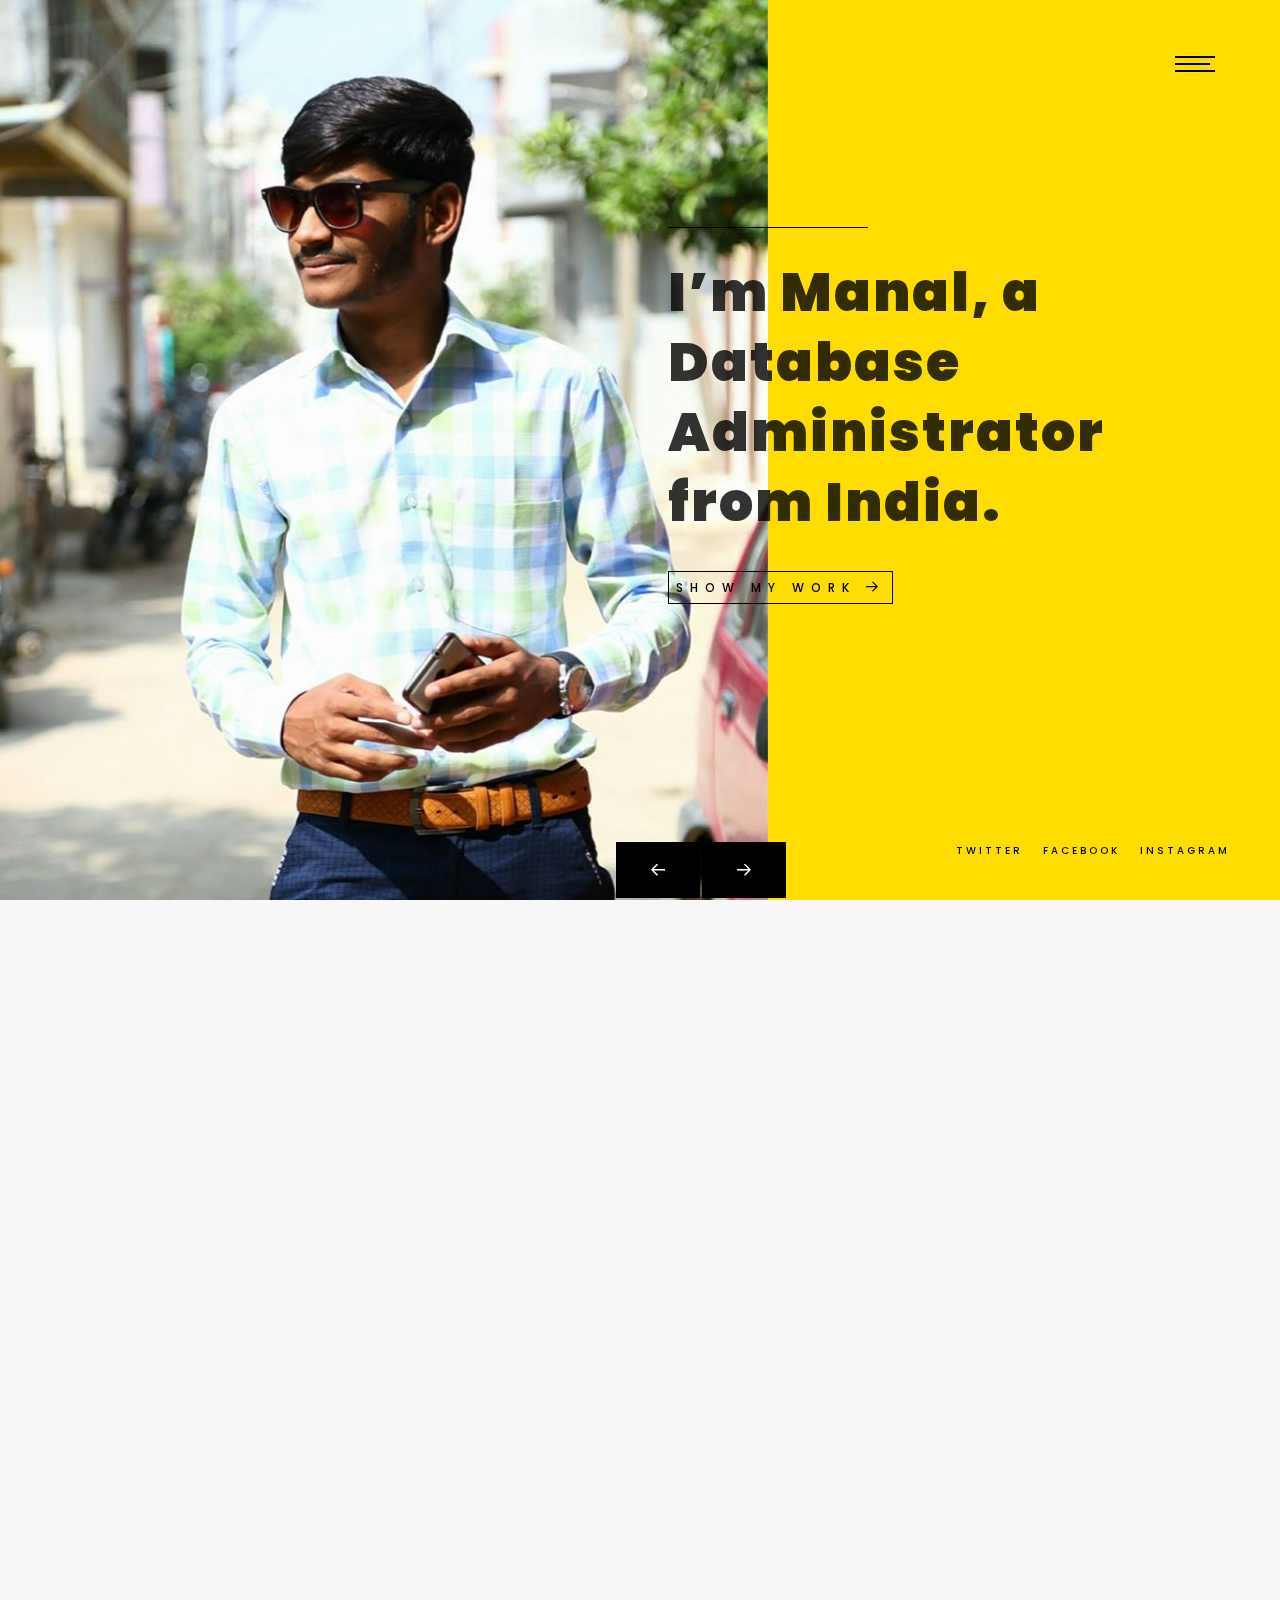
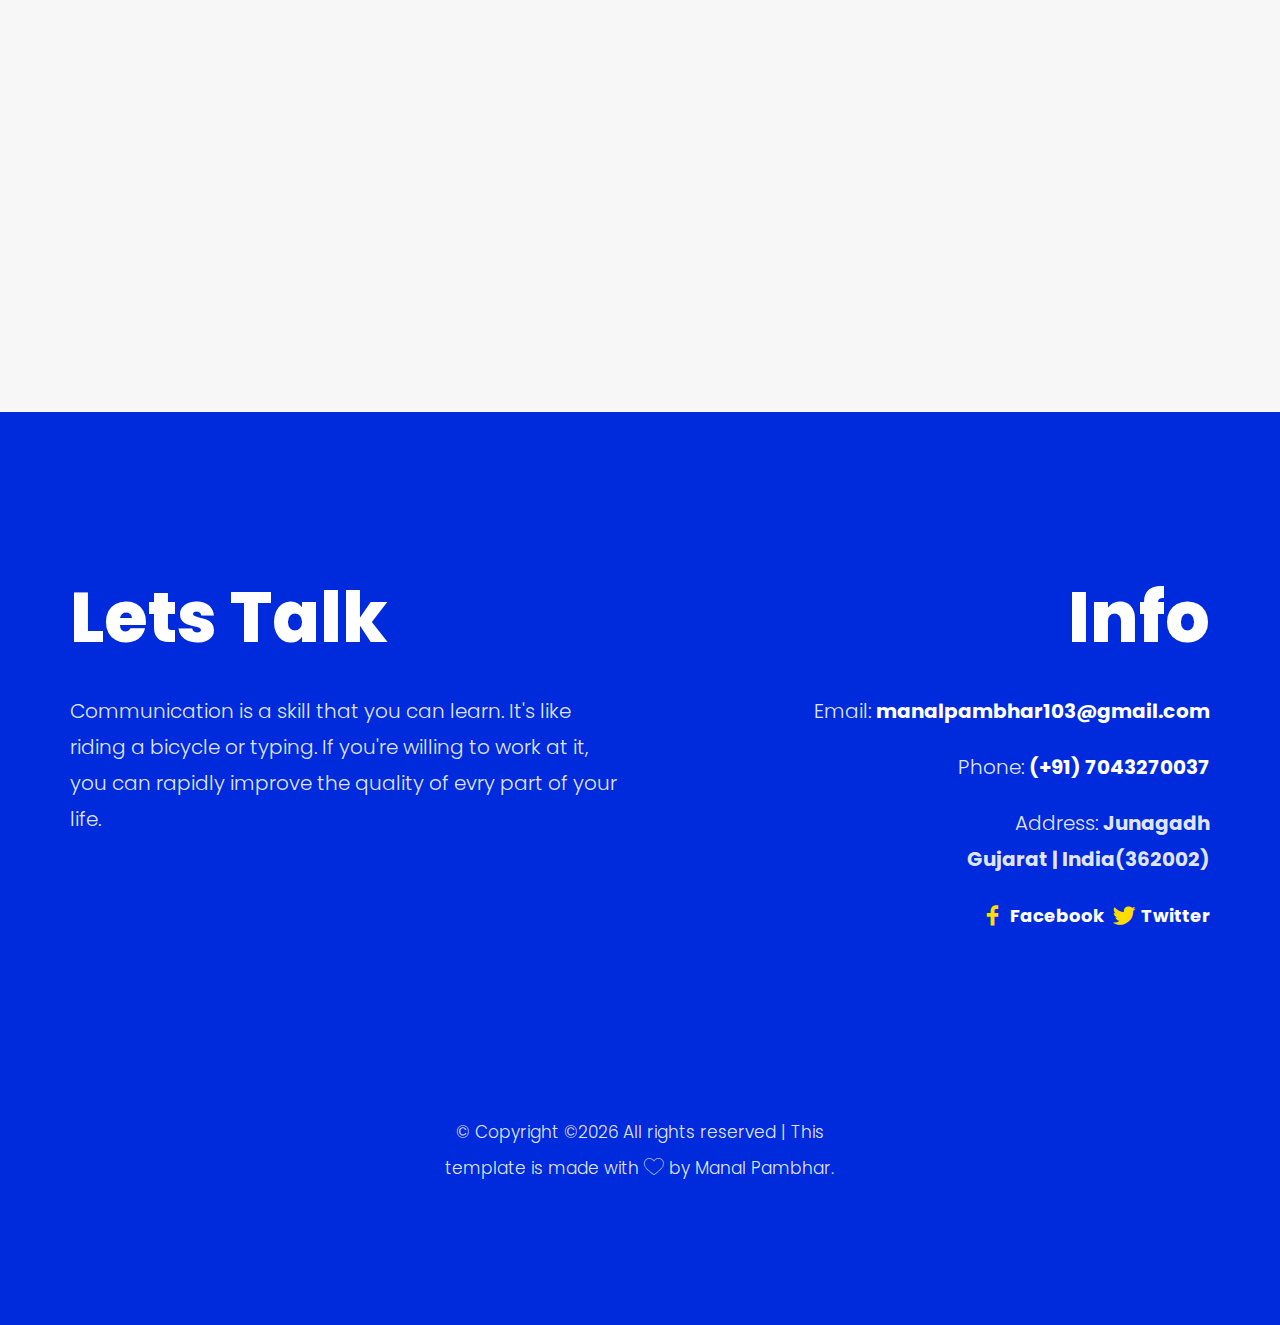
==== index.html @ aab23b35 "Update index.html" ====
<!DOCTYPE HTML>
<html>
	<head>
	<meta charset="utf-8">
	<meta http-equiv="X-UA-Compatible" content="IE=edge">
	<title>Manal Pambhar</title>
	<meta name="viewport" content="width=device-width, initial-scale=1">
	<meta name="description" content="" />
	<meta name="keywords" content="" />
	<meta name="author" content="" />

  <!-- Facebook and Twitter integration -->
	<meta property="og:title" content=""/>
	<meta property="og:image" content=""/>
	<meta property="og:url" content=""/>
	<meta property="og:site_name" content=""/>
	<meta property="og:description" content=""/>
	<meta name="twitter:title" content="" />
	<meta name="twitter:image" content="" />
	<meta name="twitter:url" content="" />
	<meta name="twitter:card" content="" />

	<!-- Place favicon.ico and apple-touch-icon.png in the root directory -->
	<link rel="shortcut icon" href="favicon.ico">

	<link href="https://fonts.googleapis.com/css?family=Poppins:300,400,500,600,700,800" rel="stylesheet">
	
	<!-- Animate.css -->
	<link rel="stylesheet" href="css/animate.css">
	<!-- Icomoon Icon Fonts-->
	<link rel="stylesheet" href="css/icomoon.css">
	<!-- Bootstrap  -->
	<link rel="stylesheet" href="css/bootstrap.css">
	<!-- Owl Carousel -->
	<link rel="stylesheet" href="css/owl.carousel.min.css">
	<link rel="stylesheet" href="css/owl.theme.default.min.css">
	<!-- Magnific Popup -->
	<link rel="stylesheet" href="css/magnific-popup.css">

	<link rel="stylesheet" href="css/style.css">


	<!-- Modernizr JS -->
	<script src="js/modernizr-2.6.2.min.js"></script>
	<!-- FOR IE9 below -->
	<!--[if lt IE 9]>
	<script src="js/respond.min.js"></script>
	<![endif]-->

	</head>
	<body>

	<nav id="colorlib-main-nav" role="navigation">
		<a href="#" class="js-colorlib-nav-toggle colorlib-nav-toggle active"><i></i></a>
		<div class="js-fullheight colorlib-table">
			<div class="colorlib-table-cell js-fullheight">
				<div class="container">
					<div class="row">
						<div class="col-md-12 text-center">
							<ul>
								<li class="active"><a href="index.html"><span>Home</span></a></li>
								<li><a href="about.html"><span>About</span></a></li>
								<li><a href="services.html"><span>Services</span></a></li>
								<li><a href="work.html"><span>Work</span></a></li>
								<li><a href="blog.html"><span>Blog</span></a></li>
								<li><a href="contact.html"><span>Contact</span></a></li>
							</ul>
						</div>
					</div>
				</div>
			</div>
		</div>
	</nav>
	
	<div id="colorlib-page">
		<header>
			<div class="container">
				<div class="row">
					<div class="col-md-12">
						<div class="colorlib-navbar-brand">
							
						</div>
						<a href="#" class="js-colorlib-nav-toggle colorlib-nav-toggle"><i></i></a>
					</div>
				</div>
			</div>
		</header>
		<div id="colorlib-hero" class="js-fullheight">
			<p class="social-media">
				<a href="https:twitter.com/ManalPambhar?s=09">Twitter</a>
				<a href="https://www.facebook.com/manal.pambhar">Facebook</a>
				<a href="https://www.instagram.com/manal_pambhar/?hl=en">Instagram</a>
				
			</p>
			<div class="owl-carousel">
				<div class="item">
					<div class="hero-flex js-fullheight">
						<div class="col-three-forth">
							<div class="hero-img js-fullheight" style="background-image: url(images/manal.jpg);"></div>
						</div>
						<div class="col-one-forth js-fullheight">
							<div class="display-t js-fullheight">
								<div class="display-tc js-fullheight">
									<div class="text-inner">
										<div class="desc">
											<h2>I’m Manal, a Database Administrator from India.</h2>
											<p><a href="work.html" class="btn-view">Show My Work <i class="icon-arrow-right3"></i></a></p>
										</div>
									</div>
								</div>
							</div>
						</div>
					</div>
				</div>
				<div class="item">
					<div class="hero-flex js-fullheight">
						<div class="col-three-forth">
							<div class="hero-img js-fullheight" style="background-image: url(images/xd.jpeg);"></div>
						</div>
						<div class="col-one-forth js-fullheight">
							<div class="display-t js-fullheight">
								<div class="display-tc js-fullheight">
									<div class="text-inner">
										<div class="desc">
											<h2>I'm a Digital Product Designer &amp; Art Director based in India.</h2>
											<p><a href="work.html" class="btn-view">Show My Work <i class="icon-arrow-right3"></i></a></p>
										</div>
									</div>
								</div>
							</div>
						</div>
					</div>
				</div>
			</div>
		</div>
		<div class="colorlib-services">
			<div class="container">
				<div class="row">
					<div class="col-md-12 col-md-offset-0 text-center animate-box intro-heading">
						<span>What I Do</span>
						<h2>Strategy, design and a bit of magic</h2>
					</div>
				</div>
				<div class="row">
					<div class="col-md-4 text-center animate-box">
						<div class="services">
							<span class="icon">
								<i class="icon-magnifying-glass"></i>
							</span>
							<div class="desc">
								<h3><a >Explore</a></h3>
								<h4>Design Sprints</h4>
								<h4>Product Strategy</h4>
								<h4>UX Strategy</h4>
							</div>
						</div>
					</div>
					<div class="col-md-4 text-center animate-box">
						<div class="services">
							<span class="icon">
								<i class="icon-layers"></i>
							</span>
							<div class="desc">
								<h3><a >Create</a></h3>
								<h4>Information</h4>
								<h4>UX/UI Design</h4>
								<h4>Branding</h4>
							</div>
						</div>
					</div>
					<div class="col-md-4 text-center animate-box">
						<div class="services">
							<span class="icon">
								<i class="icon-lightbulb"></i>
							</span>
							<div class="desc">
								<h3><a >Learn</a></h3>
								<h4>Prototyping</h4>
								<h4>User Testing</h4>
								<h4>UI Testing</h4>
							</div>
						</div>
					</div>
				</div>
			</div>
		</div>
		
		<div class="colorlib-case colorlib-bg-white">
			<div class="container">
				<div class="row">
					<div class="col-md-12 col-md-offset-0 text-center animate-box intro-heading">
						<span>Work</span>
						<h2>Happy spending my time to this projects</h2>
					</div>
				</div>
				<div class="work-wrap">
					<div class="row animate-box">
						<div class="owl-carousel1">
							<div class="item">
								<div class="col-md-6">
									<div class="case-img" style="background-image: url(images/work-1.jpg);"></div>
								</div>
								<div class="col-md-6">
									<div class="case-desc">
										<p class="tag"><span>Software Product</span></p>
										<h3><a >Question Paper Generator</a></h3>
										<p>I work as Team Leader in this Project.This Peoject is done in 5th Semester.Our Peoject is Selected in SSIP Under GTU.</p>
								<!--		<p><a href="#" class="btn btn-primary">See details</a></p> -->
									</div>
								</div>
							</div>
							<div class="item">
								<div class="col-md-6">
									<div class="case-img" style="background-image: url(images/work-2.png);"></div>
								</div>
								<div class="col-md-6">
									<div class="case-desc">
										<p class="tag"><span>Art Direction</span></p>
										<h3><a >Bunny Tatto</a></h3>
										<p>A Tatto site</p>
									<!--	<p><a href="#" class="btn btn-primary">See details</a></p> -->
									</div>
								</div>
							</div>
							<div class="item">
								<div class="col-md-6">
									<div class="case-img" style="background-image: url(images/lock.png);"></div>
								</div>
								<div class="col-md-6">
									<div class="case-desc">
											<p class="tag"><span>Digital Product Design</span>, <span></span></p>
													<h2><a >Digital Lock System</a></h2>
													<p>This Project was done in Semester 4.Our idea was that any other person when open door that take thats photo and send notification on your mobile phone.</p>
													<p><a  class="btn-view">Case Study</a></p>
								  </div>
								</div>
							</div>
						</div>
					</div>
				</div>
			</div>
		</div>

		<div id="colorlib-subscribe">
			<div class="overlay"></div>
			<div class="container">
				<iframe style="width:120px;height:240px;" marginwidth="0" marginheight="0" scrolling="no" frameborder="0" src="//ws-in.amazon-adsystem.com/widgets/q?ServiceVersion=20070822&OneJS=1&Operation=GetAdHtml&MarketPlace=IN&source=ac&ref=tf_til&ad_type=product_link&tracking_id=manalpambhar-21&marketplace=amazon&region=IN&placement=B07C2VJFDW&asins=B07C2VJFDW&linkId=ac63a8b4020c5a4827309366e8851ee6&show_border=false&link_opens_in_new_window=false&price_color=333333&title_color=3e3ed1&bg_color=ffffff">
    </iframe>
				<div class="row row-padded-bottom">
					<div class="col-md-8 col-md-offset-2 text-center animate-box">
					<!--	<p>When she reached the first hills of the Italic Mountains, she had a last view back on the skyline of her hometown Bookmarksgrove, the headline of Alphabet Village and the subline of her own road, the Line Lane. Pityful a rethoric question ran over her cheek, then she continued her way.</p>
						<p>Even the all-powerful <strong>Pointing</strong> has no <strong>control about the blind texts it is an almost unorthographic</strong> life One day however a small line of blind text</p> -->
						<p><a href="about.html" class="resume"><i class="icon-documents"></i> Read my resume here</a></p>
					</div>
					<iframe style="width:120px;height:240px;" marginwidth="0" marginheight="0" scrolling="no" frameborder="0" src="//ws-in.amazon-adsystem.com/widgets/q?ServiceVersion=20070822&OneJS=1&Operation=GetAdHtml&MarketPlace=IN&source=ac&ref=tf_til&ad_type=product_link&tracking_id=manalpambhar-21&marketplace=amazon&region=IN&placement=B0827XSCS3&asins=B0827XSCS3&linkId=a244e8704d698c7e39a5fb0b079cea7b&show_border=false&link_opens_in_new_window=false&price_color=333333&title_color=3e3ed1&bg_color=ffffff">
    </iframe>
				</div>
			<!--	<div class="row">
					<div class="col-md-8 col-md-offset-2 text-center colorlib-heading animate-box">
						<h2>Subscribe Newsletter</h2>
						<p>Subscribe our newsletter and get latest update</p>
					</div>
				</div>
				<div class="row animate-box">
					<div class="col-md-6 col-md-offset-3">
						<div class="row">
							<div class="col-md-12">
								<form class="form-inline qbstp-header-subscribe">
									<div class="col-three-forth">
										<div class="form-group">
											<input type="text" class="form-control" id="email" placeholder="Enter your email">
										</div>
									</div>
									<div class="col-one-third">
										<div class="form-group">
											<button type="submit" class="btn btn-primary">Subscribe Now</button>
										</div>
									</div> -->
								</form>
		  </div>
	  </div>
	</div>
				</div>
			</div>
		</div>

		<footer class="colorlib-footer">
			<div class="container">
				<div class="row row-padded-bottom">
					<div class="col-md-6" >
						<h3 >Lets Talk</h3>
						<p>Communication is a skill that you can learn. It's like riding a bicycle or typing. If you're willing to work at it, you can rapidly improve the quality of evry part of your life.</p>
						
					<!--	<p class="btn-footer"> <a href="#">Tell us about your project</a></p>  -->
					</div>
					<div class="col-md-6 info">
						<h3>Info</h3>
						<p>Email: <strong><a >manalpambhar103@gmail.com</a></strong></p>
						<p>Phone: <strong><a >(+91) 7043270037</a></strong></p>
						<p>Address: <strong>Junagadh <br> Gujarat | India(362002)</strong></p>
						<p class="colorlib-social-icons">
							<span><a href="https://www.facebook.com/manal.pambhar"><i class="icon-social-facebook"></i>Facebook</a></span>
							<span><a href="https:twitter.com/ManalPambhar?s=09"><i class="icon-social-twitter"></i>Twitter</a></span>
					<!--		<span><a href="#"><i class="icon-social-intagaram"></i>Intagaram</a></span>-->
						</p>
					</div>
				</div>
			</div>
			<div class="container-fluid">
				<div class="row copyright">
					<div class="col-md-4 col-md-offset-4 text-center">
						<p>
							<small class="block">&copy; <!-- Link back to Colorlib can't be removed. Template is licensed under CC BY 3.0. -->
Copyright &copy;<script>document.write(new Date().getFullYear());</script> All rights reserved | This template is made with <i class="icon-heart" aria-hidden="true"></i> by Manal Pambhar.
<!-- Link back to Colorlib can't be removed. Template is licensed under CC BY 3.0. --></small> 
							<small class="block">
						</p>
					</div>
				</div>
			</div>
		</footer>
	</div>

	<!-- jQuery -->
	<script src="js/jquery.min.js"></script>
	<!-- jQuery Easing -->
	<script src="js/jquery.easing.1.3.js"></script>
	<!-- Bootstrap -->
	<script src="js/bootstrap.min.js"></script>
	<!-- Waypoints -->
	<script src="js/jquery.waypoints.min.js"></script>
	<!-- Owl Carousel -->
	<script src="js/owl.carousel.min.js"></script>
	<!-- Magnific Popup -->
	<script src="js/jquery.magnific-popup.min.js"></script>
	<script src="js/magnific-popup-options.js"></script>

	<!-- Main JS (Do not remove) -->
	<script src="js/main.js"></script>

	</body>
</html>
---- css/icomoon.css ----
@font-face {
  font-family: 'icomoon';
  src:  url('fonts/icomoon.eot?4ros5j');
  src:  url('fonts/icomoon.eot?4ros5j#iefix') format('embedded-opentype'),
    url('fonts/icomoon.ttf?4ros5j') format('truetype'),
    url('fonts/icomoon.woff?4ros5j') format('woff'),
    url('fonts/icomoon.svg?4ros5j#icomoon') format('svg');
  font-weight: normal;
  font-style: normal;
}

[class^="icon-"], [class*=" icon-"] {
  /* use !important to prevent issues with browser extensions that change fonts */
  font-family: 'icomoon' !important;
  speak: none;
  font-style: normal;
  font-weight: normal;
  font-variant: normal;
  text-transform: none;
  line-height: 1;

  /* Better Font Rendering =========== */
  -webkit-font-smoothing: antialiased;
  -moz-osx-font-smoothing: grayscale;
}

.icon-add-outline:before {
  content: "\eb3e";
}
.icon-add-solid:before {
  content: "\eb3f";
}
.icon-adjust:before {
  content: "\eb40";
}
.icon-airplane:before {
  content: "\eb41";
}
.icon-album:before {
  content: "\eb42";
}
.icon-align-center2:before {
  content: "\eb43";
}
.icon-align-justified:before {
  content: "\eb44";
}
.icon-align-left2:before {
  content: "\eb45";
}
.icon-align-right2:before {
  content: "\eb46";
}
.icon-anchor4:before {
  content: "\eb47";
}
.icon-announcement:before {
  content: "\eb48";
}
.icon-apparel:before {
  content: "\eb49";
}
.icon-arrow-down3:before {
  content: "\eb4a";
}
.icon-arrow-left3:before {
  content: "\eb4b";
}
.icon-arrow-outline-down:before {
  content: "\eb4c";
}
.icon-arrow-outline-left:before {
  content: "\eb4d";
}
.icon-arrow-outline-right:before {
  content: "\eb4e";
}
.icon-arrow-outline-up:before {
  content: "\eb4f";
}
.icon-arrow-right3:before {
  content: "\eb50";
}
.icon-arrow-thick-down:before {
  content: "\eb51";
}
.icon-arrow-thick-left:before {
  content: "\eb52";
}
.icon-arrow-thick-right:before {
  content: "\eb53";
}
.icon-arrow-thick-up:before {
  content: "\eb54";
}
.icon-arrow-thin-down:before {
  content: "\eb55";
}
.icon-arrow-thin-left:before {
  content: "\eb56";
}
.icon-arrow-thin-right:before {
  content: "\eb57";
}
.icon-arrow-thin-up:before {
  content: "\eb58";
}
.icon-arrow-up3:before {
  content: "\eb59";
}
.icon-artist:before {
  content: "\eb5a";
}
.icon-at-symbol:before {
  content: "\eb5b";
}
.icon-attachment3:before {
  content: "\eb5c";
}
.icon-backspace2:before {
  content: "\eb5d";
}
.icon-backward:before {
  content: "\eb5e";
}
.icon-backward-step:before {
  content: "\eb5f";
}
.icon-badge:before {
  content: "\eb60";
}
.icon-battery-full2:before {
  content: "\eb61";
}
.icon-battery-half:before {
  content: "\eb62";
}
.icon-battery-low2:before {
  content: "\eb63";
}
.icon-beverage:before {
  content: "\eb64";
}
.icon-block:before {
  content: "\eb65";
}
.icon-bluetooth2:before {
  content: "\eb66";
}
.icon-bolt:before {
  content: "\eb67";
}
.icon-book-reference:before {
  content: "\eb68";
}
.icon-bookmark3:before {
  content: "\eb69";
}
.icon-bookmarkcopy2:before {
  content: "\eb6a";
}
.icon-bookmarkcopy3:before {
  content: "\eb6b";
}
.icon-bookmark-outline:before {
  content: "\eb6c";
}
.icon-bookmark-outline-add:before {
  content: "\eb6d";
}
.icon-border-all:before {
  content: "\eb6e";
}
.icon-border-bottom:before {
  content: "\eb6f";
}
.icon-border-horizontal:before {
  content: "\eb70";
}
.icon-border-inner:before {
  content: "\eb71";
}
.icon-border-left:before {
  content: "\eb72";
}
.icon-border-none:before {
  content: "\eb73";
}
.icon-border-outer:before {
  content: "\eb74";
}
.icon-border-right:before {
  content: "\eb75";
}
.icon-border-top:before {
  content: "\eb76";
}
.icon-border-vertical:before {
  content: "\eb77";
}
.icon-box2:before {
  content: "\eb78";
}
.icon-brightness-down:before {
  content: "\eb79";
}
.icon-brightness-up:before {
  content: "\eb7a";
}
.icon-browser-window:before {
  content: "\eb7b";
}
.icon-browser-window-new:before {
  content: "\eb7c";
}
.icon-browser-window-open:before {
  content: "\eb7d";
}
.icon-bug:before {
  content: "\eb7e";
}
.icon-buoy:before {
  content: "\eb7f";
}
.icon-calculator2:before {
  content: "\eb80";
}
.icon-calendar3:before {
  content: "\eb81";
}
.icon-camera4:before {
  content: "\eb82";
}
.icon-chart:before {
  content: "\eb83";
}
.icon-chart-bar2:before {
  content: "\eb84";
}
.icon-chart-pie2:before {
  content: "\eb85";
}
.icon-chat-bubble-dots:before {
  content: "\eb86";
}
.icon-checkmark:before {
  content: "\eb87";
}
.icon-checkmark-outline:before {
  content: "\eb88";
}
.icon-cheveron-down:before {
  content: "\eb89";
}
.icon-cheveron-left:before {
  content: "\eb8a";
}
.icon-cheveron-outline-down:before {
  content: "\eb8b";
}
.icon-cheveron-outline-left:before {
  content: "\eb8c";
}
.icon-cheveron-outline-right:before {
  content: "\eb8d";
}
.icon-cheveron-outline-up:before {
  content: "\eb8e";
}
.icon-cheveron-right:before {
  content: "\eb8f";
}
.icon-cheveron-up:before {
  content: "\eb90";
}
.icon-clipboard4:before {
  content: "\eb91";
}
.icon-close:before {
  content: "\eb92";
}
.icon-close-outline:before {
  content: "\eb93";
}
.icon-close-solid:before {
  content: "\eb94";
}
.icon-cloud3:before {
  content: "\eb95";
}
.icon-cloud-upload:before {
  content: "\eb96";
}
.icon-code3:before {
  content: "\eb97";
}
.icon-coffee2:before {
  content: "\eb98";
}
.icon-cog2:before {
  content: "\eb99";
}
.icon-color-palette:before {
  content: "\eb9a";
}
.icon-compose:before {
  content: "\eb9b";
}
.icon-computer-desktop:before {
  content: "\eb9c";
}
.icon-computer-laptop:before {
  content: "\eb9d";
}
.icon-conversation:before {
  content: "\eb9e";
}
.icon-copy2:before {
  content: "\eb9f";
}
.icon-credit-card3:before {
  content: "\eba0";
}
.icon-currency-dollar:before {
  content: "\eba1";
}
.icon-dashboard:before {
  content: "\eba2";
}
.icon-date-add:before {
  content: "\eba3";
}
.icon-dial-pad:before {
  content: "\eba4";
}
.icon-directions2:before {
  content: "\eba5";
}
.icon-document3:before {
  content: "\eba6";
}
.icon-document-add2:before {
  content: "\eba7";
}
.icon-dots-horizontal-double:before {
  content: "\eba8";
}
.icon-dots-horizontal-triple:before {
  content: "\eba9";
}
.icon-download4:before {
  content: "\ebaa";
}
.icon-duplicate:before {
  content: "\ebab";
}
.icon-edit-copy:before {
  content: "\ebac";
}
.icon-edit-crop:before {
  content: "\ebad";
}
.icon-edit-cut:before {
  content: "\ebae";
}
.icon-edit-pencil:before {
  content: "\ebaf";
}
.icon-education:before {
  content: "\ebb0";
}
.icon-envelope2:before {
  content: "\ebb1";
}
.icon-exclamation-outline:before {
  content: "\ebb2";
}
.icon-exclamation-solid:before {
  content: "\ebb3";
}
.icon-explore:before {
  content: "\ebb4";
}
.icon-factory:before {
  content: "\ebb5";
}
.icon-fast-forward2:before {
  content: "\ebb6";
}
.icon-fast-rewind:before {
  content: "\ebb7";
}
.icon-film3:before {
  content: "\ebb8";
}
.icon-filter2:before {
  content: "\ebb9";
}
.icon-flag4:before {
  content: "\ebba";
}
.icon-flashlight:before {
  content: "\ebbb";
}
.icon-folder3:before {
  content: "\ebbc";
}
.icon-folder-outline:before {
  content: "\ebbd";
}
.icon-folder-outline-add:before {
  content: "\ebbe";
}
.icon-format-bold:before {
  content: "\ebbf";
}
.icon-format-font-size:before {
  content: "\ebc0";
}
.icon-format-italic:before {
  content: "\ebc1";
}
.icon-format-text-size:before {
  content: "\ebc2";
}
.icon-format-underline:before {
  content: "\ebc3";
}
.icon-forward:before {
  content: "\ebc4";
}
.icon-forward-step:before {
  content: "\ebc5";
}
.icon-gift4:before {
  content: "\ebc6";
}
.icon-globe4:before {
  content: "\ebc7";
}
.icon-hand-stop:before {
  content: "\ebc8";
}
.icon-hard-drive2:before {
  content: "\ebc9";
}
.icon-headphones3:before {
  content: "\ebca";
}
.icon-heart4:before {
  content: "\ebcb";
}
.icon-home3:before {
  content: "\ebcc";
}
.icon-hot:before {
  content: "\ebcd";
}
.icon-hour-glass:before {
  content: "\ebce";
}
.icon-inbox2:before {
  content: "\ebcf";
}
.icon-inbox-check:before {
  content: "\ebd0";
}
.icon-inbox-download:before {
  content: "\ebd1";
}
.icon-inbox-full:before {
  content: "\ebd2";
}
.icon-indent-decrease:before {
  content: "\ebd3";
}
.icon-indent-increase:before {
  content: "\ebd4";
}
.icon-information-outline:before {
  content: "\ebd5";
}
.icon-information-solid:before {
  content: "\ebd6";
}
.icon-key3:before {
  content: "\ebd7";
}
.icon-keyboard:before {
  content: "\ebd8";
}
.icon-layers3:before {
  content: "\ebd9";
}
.icon-library:before {
  content: "\ebda";
}
.icon-light-bulb:before {
  content: "\ebdb";
}
.icon-link3:before {
  content: "\ebdc";
}
.icon-list2:before {
  content: "\ebdd";
}
.icon-list-add:before {
  content: "\ebde";
}
.icon-list-bullet:before {
  content: "\ebdf";
}
.icon-load-balancer:before {
  content: "\ebe0";
}
.icon-location2:before {
  content: "\ebe1";
}
.icon-location-current:before {
  content: "\ebe2";
}
.icon-location-food:before {
  content: "\ebe3";
}
.icon-location-gas-station:before {
  content: "\ebe4";
}
.icon-location-hotel:before {
  content: "\ebe5";
}
.icon-location-marina:before {
  content: "\ebe6";
}
.icon-location-park:before {
  content: "\ebe7";
}
.icon-location-restroom:before {
  content: "\ebe8";
}
.icon-location-shopping:before {
  content: "\ebe9";
}
.icon-lock-closed2:before {
  content: "\ebea";
}
.icon-lock-open2:before {
  content: "\ebeb";
}
.icon-map4:before {
  content: "\ebec";
}
.icon-menu2:before {
  content: "\ebed";
}
.icon-mic3:before {
  content: "\ebee";
}
.icon-minus-outline2:before {
  content: "\ebef";
}
.icon-minus-solid:before {
  content: "\ebf0";
}
.icon-mobile-devices:before {
  content: "\ebf1";
}
.icon-mood-happy-outline:before {
  content: "\ebf2";
}
.icon-mood-happy-solid:before {
  content: "\ebf3";
}
.icon-mood-neutral-outline:before {
  content: "\ebf4";
}
.icon-mood-neutral-solid:before {
  content: "\ebf5";
}
.icon-mood-sad-outline:before {
  content: "\ebf6";
}
.icon-mood-sad-solid:before {
  content: "\ebf7";
}
.icon-mouse:before {
  content: "\ebf8";
}
.icon-music-album:before {
  content: "\ebf9";
}
.icon-music-artist:before {
  content: "\ebfa";
}
.icon-music-notes:before {
  content: "\ebfb";
}
.icon-music-playlist:before {
  content: "\ebfc";
}
.icon-navigation-more:before {
  content: "\ebfd";
}
.icon-network:before {
  content: "\ebfe";
}
.icon-news-paper:before {
  content: "\ebff";
}
.icon-notification:before {
  content: "\ec00";
}
.icon-notifications:before {
  content: "\ec01";
}
.icon-notifications-outline:before {
  content: "\ec02";
}
.icon-paste:before {
  content: "\ec03";
}
.icon-pause2:before {
  content: "\ec04";
}
.icon-pause-outline:before {
  content: "\ec05";
}
.icon-pause-solid:before {
  content: "\ec06";
}
.icon-pen-tool:before {
  content: "\ec07";
}
.icon-phone4:before {
  content: "\ec08";
}
.icon-photo:before {
  content: "\ec09";
}
.icon-php-elephant:before {
  content: "\ec0a";
}
.icon-pin2:before {
  content: "\ec0b";
}
.icon-play2:before {
  content: "\ec0c";
}
.icon-play-outline:before {
  content: "\ec0d";
}
.icon-playlist:before {
  content: "\ec0e";
}
.icon-plugin:before {
  content: "\ec0f";
}
.icon-portfolio:before {
  content: "\ec10";
}
.icon-printer4:before {
  content: "\ec11";
}
.icon-pylon:before {
  content: "\ec12";
}
.icon-question:before {
  content: "\ec13";
}
.icon-queue:before {
  content: "\ec14";
}
.icon-radar2:before {
  content: "\ec15";
}
.icon-radarcopy2:before {
  content: "\ec16";
}
.icon-radio2:before {
  content: "\ec17";
}
.icon-refresh3:before {
  content: "\ec18";
}
.icon-reload:before {
  content: "\ec19";
}
.icon-reply:before {
  content: "\ec1a";
}
.icon-reply-all:before {
  content: "\ec1b";
}
.icon-repost:before {
  content: "\ec1c";
}
.icon-save-disk:before {
  content: "\ec1d";
}
.icon-screen-full:before {
  content: "\ec1e";
}
.icon-search3:before {
  content: "\ec1f";
}
.icon-send2:before {
  content: "\ec20";
}
.icon-servers:before {
  content: "\ec21";
}
.icon-share2:before {
  content: "\ec22";
}
.icon-share-01:before {
  content: "\ec23";
}
.icon-share-alt:before {
  content: "\ec24";
}
.icon-shield3:before {
  content: "\ec25";
}
.icon-shopping-cart3:before {
  content: "\ec26";
}
.icon-show-sidebar:before {
  content: "\ec27";
}
.icon-shuffle2:before {
  content: "\ec28";
}
.icon-stand-by:before {
  content: "\ec29";
}
.icon-star-full:before {
  content: "\ec2a";
}
.icon-station:before {
  content: "\ec2b";
}
.icon-step-backward:before {
  content: "\ec2c";
}
.icon-step-forward:before {
  content: "\ec2d";
}
.icon-stethoscope:before {
  content: "\ec2e";
}
.icon-store-front:before {
  content: "\ec2f";
}
.icon-stroke-width:before {
  content: "\ec30";
}
.icon-subdirectory-left:before {
  content: "\ec31";
}
.icon-subdirectory-right:before {
  content: "\ec32";
}
.icon-swap:before {
  content: "\ec33";
}
.icon-tablet3:before {
  content: "\ec34";
}
.icon-tag3:before {
  content: "\ec35";
}
.icon-target3:before {
  content: "\ec36";
}
.icon-text-box:before {
  content: "\ec37";
}
.icon-text-decoration:before {
  content: "\ec38";
}
.icon-thermometer3:before {
  content: "\ec39";
}
.icon-thumbs-down3:before {
  content: "\ec3a";
}
.icon-thumbs-up3:before {
  content: "\ec3b";
}
.icon-ticket2:before {
  content: "\ec3c";
}
.icon-time2:before {
  content: "\ec3d";
}
.icon-timer:before {
  content: "\ec3e";
}
.icon-toolscopy:before {
  content: "\ec3f";
}
.icon-translate:before {
  content: "\ec40";
}
.icon-trash3:before {
  content: "\ec41";
}
.icon-travel:before {
  content: "\ec42";
}
.icon-travel-bus:before {
  content: "\ec43";
}
.icon-travel-car:before {
  content: "\ec44";
}
.icon-travel-case:before {
  content: "\ec45";
}
.icon-travel-taxi-cab:before {
  content: "\ec46";
}
.icon-travel-train:before {
  content: "\ec47";
}
.icon-travel-walk:before {
  content: "\ec48";
}
.icon-trophy2:before {
  content: "\ec49";
}
.icon-tuning:before {
  content: "\ec4a";
}
.icon-upload4:before {
  content: "\ec4b";
}
.icon-usb:before {
  content: "\ec4c";
}
.icon-user3:before {
  content: "\ec4d";
}
.icon-user-add2:before {
  content: "\ec4e";
}
.icon-user-group:before {
  content: "\ec4f";
}
.icon-user-solid-circle:before {
  content: "\ec50";
}
.icon-user-solid-square:before {
  content: "\ec51";
}
.icon-vector:before {
  content: "\ec52";
}
.icon-video-camera:before {
  content: "\ec53";
}
.icon-view-carousel:before {
  content: "\ec54";
}
.icon-view-column:before {
  content: "\ec55";
}
.icon-view-hide:before {
  content: "\ec56";
}
.icon-view-list:before {
  content: "\ec57";
}
.icon-view-show:before {
  content: "\ec58";
}
.icon-view-tile:before {
  content: "\ec59";
}
.icon-volume-down2:before {
  content: "\ec5a";
}
.icon-volume-mute2:before {
  content: "\ec5b";
}
.icon-volume-off:before {
  content: "\ec5c";
}
.icon-volume-up2:before {
  content: "\ec5d";
}
.icon-wallet2:before {
  content: "\ec5e";
}
.icon-watch3:before {
  content: "\ec5f";
}
.icon-window:before {
  content: "\ec60";
}
.icon-window-new:before {
  content: "\ec61";
}
.icon-window-open:before {
  content: "\ec62";
}
.icon-wrench:before {
  content: "\ec63";
}
.icon-yin-yang:before {
  content: "\ec64";
}
.icon-zoom-in3:before {
  content: "\ec65";
}
.icon-zoom-out3:before {
  content: "\ec66";
}
.icon-times:before {
  content: "\e900";
}
.icon-tick:before {
  content: "\e901";
}
.icon-plus:before {
  content: "\e902";
}
.icon-minus:before {
  content: "\e903";
}
.icon-equals:before {
  content: "\e904";
}
.icon-divide:before {
  content: "\e905";
}
.icon-chevron-right:before {
  content: "\e906";
}
.icon-chevron-left:before {
  content: "\e907";
}
.icon-arrow-right-thick:before {
  content: "\e908";
}
.icon-arrow-left-thick:before {
  content: "\e909";
}
.icon-th-small:before {
  content: "\e90a";
}
.icon-th-menu:before {
  content: "\e90b";
}
.icon-th-list:before {
  content: "\e90c";
}
.icon-th-large:before {
  content: "\e90d";
}
.icon-home:before {
  content: "\e90e";
}
.icon-arrow-forward:before {
  content: "\e90f";
}
.icon-arrow-back:before {
  content: "\e910";
}
.icon-rss2:before {
  content: "\e911";
}
.icon-location:before {
  content: "\e912";
}
.icon-link:before {
  content: "\e913";
}
.icon-image:before {
  content: "\e914";
}
.icon-arrow-up-thick:before {
  content: "\e915";
}
.icon-arrow-down-thick:before {
  content: "\e916";
}
.icon-starburst:before {
  content: "\e917";
}
.icon-starburst-outline:before {
  content: "\e918";
}
.icon-star:before {
  content: "\e919";
}
.icon-flow-children:before {
  content: "\e91a";
}
.icon-export:before {
  content: "\e91b";
}
.icon-delete:before {
  content: "\e91c";
}
.icon-delete-outline:before {
  content: "\e91d";
}
.icon-cloud-storage:before {
  content: "\e91e";
}
.icon-wi-fi:before {
  content: "\e91f";
}
.icon-heart2:before {
  content: "\e920";
}
.icon-flash:before {
  content: "\e921";
}
.icon-cancel:before {
  content: "\e922";
}
.icon-backspace:before {
  content: "\e923";
}
.icon-attachment2:before {
  content: "\e924";
}
.icon-arrow-move:before {
  content: "\e925";
}
.icon-warning:before {
  content: "\e926";
}
.icon-user:before {
  content: "\e927";
}
.icon-radar:before {
  content: "\e928";
}
.icon-lock-open:before {
  content: "\e929";
}
.icon-lock-closed:before {
  content: "\e92a";
}
.icon-location-arrow:before {
  content: "\e92b";
}
.icon-info:before {
  content: "\e92c";
}
.icon-user-delete:before {
  content: "\e92d";
}
.icon-user-add:before {
  content: "\e92e";
}
.icon-media-pause:before {
  content: "\e92f";
}
.icon-group:before {
  content: "\e930";
}
.icon-chart-pie:before {
  content: "\e931";
}
.icon-chart-line:before {
  content: "\e932";
}
.icon-chart-bar:before {
  content: "\e933";
}
.icon-chart-area:before {
  content: "\e934";
}
.icon-video2:before {
  content: "\e935";
}
.icon-point-of-interest:before {
  content: "\e936";
}
.icon-infinity:before {
  content: "\e937";
}
.icon-globe2:before {
  content: "\e938";
}
.icon-eye:before {
  content: "\e939";
}
.icon-cog:before {
  content: "\e93a";
}
.icon-camera2:before {
  content: "\e93b";
}
.icon-upload2:before {
  content: "\e93c";
}
.icon-scissors2:before {
  content: "\e93d";
}
.icon-refresh2:before {
  content: "\e93e";
}
.icon-pin:before {
  content: "\e93f";
}
.icon-key2:before {
  content: "\e940";
}
.icon-info-large:before {
  content: "\e941";
}
.icon-eject:before {
  content: "\e942";
}
.icon-download2:before {
  content: "\e943";
}
.icon-zoom:before {
  content: "\e944";
}
.icon-zoom-out:before {
  content: "\e945";
}
.icon-zoom-in:before {
  content: "\e946";
}
.icon-sort-numerically:before {
  content: "\e947";
}
.icon-sort-alphabetically:before {
  content: "\e948";
}
.icon-input-checked:before {
  content: "\e949";
}
.icon-calender:before {
  content: "\e94a";
}
.icon-world:before {
  content: "\e94b";
}
.icon-notes:before {
  content: "\e94c";
}
.icon-code:before {
  content: "\e94d";
}
.icon-arrow-sync:before {
  content: "\e94e";
}
.icon-arrow-shuffle:before {
  content: "\e94f";
}
.icon-arrow-repeat:before {
  content: "\e950";
}
.icon-arrow-minimise:before {
  content: "\e951";
}
.icon-arrow-maximise:before {
  content: "\e952";
}
.icon-arrow-loop:before {
  content: "\e953";
}
.icon-anchor2:before {
  content: "\e954";
}
.icon-spanner:before {
  content: "\e955";
}
.icon-puzzle2:before {
  content: "\e956";
}
.icon-power:before {
  content: "\e957";
}
.icon-plane:before {
  content: "\e958";
}
.icon-pi:before {
  content: "\e959";
}
.icon-phone2:before {
  content: "\e95a";
}
.icon-microphone:before {
  content: "\e95b";
}
.icon-media-rewind:before {
  content: "\e95c";
}
.icon-flag2:before {
  content: "\e95d";
}
.icon-adjust-brightness:before {
  content: "\e95e";
}
.icon-waves:before {
  content: "\e95f";
}
.icon-social-twitter:before {
  content: "\eb3b";
}
.icon-social-facebook:before {
  content: "\eb3c";
}
.icon-social-dribbble:before {
  content: "\eb3d";
}
.icon-media-stop:before {
  content: "\e960";
}
.icon-media-record:before {
  content: "\e961";
}
.icon-media-play:before {
  content: "\e962";
}
.icon-media-fast-forward:before {
  content: "\e963";
}
.icon-media-eject:before {
  content: "\e964";
}
.icon-social-vimeo:before {
  content: "\eb3a";
}
.icon-social-tumbler:before {
  content: "\eb39";
}
.icon-social-skype:before {
  content: "\eb38";
}
.icon-social-pinterest:before {
  content: "\eb37";
}
.icon-social-linkedin:before {
  content: "\e965";
}
.icon-social-last-fm:before {
  content: "\e966";
}
.icon-social-github:before {
  content: "\e967";
}
.icon-social-flickr:before {
  content: "\e968";
}
.icon-at:before {
  content: "\e969";
}
.icon-times-outline:before {
  content: "\e96a";
}
.icon-plus-outline:before {
  content: "\e96b";
}
.icon-minus-outline:before {
  content: "\e96c";
}
.icon-tick-outline:before {
  content: "\e96d";
}
.icon-th-large-outline:before {
  content: "\e96e";
}
.icon-equals-outline:before {
  content: "\e96f";
}
.icon-divide-outline:before {
  content: "\e970";
}
.icon-chevron-right-outline:before {
  content: "\e971";
}
.icon-chevron-left-outline:before {
  content: "\e972";
}
.icon-arrow-right-outline:before {
  content: "\e973";
}
.icon-arrow-left-outline:before {
  content: "\e974";
}
.icon-th-small-outline:before {
  content: "\e975";
}
.icon-th-menu-outline:before {
  content: "\e976";
}
.icon-th-list-outline:before {
  content: "\e977";
}
.icon-news:before {
  content: "\e978";
}
.icon-home-outline:before {
  content: "\e979";
}
.icon-arrow-up-outline:before {
  content: "\e97a";
}
.icon-arrow-forward-outline:before {
  content: "\e97b";
}
.icon-arrow-down-outline:before {
  content: "\e97c";
}
.icon-arrow-back-outline:before {
  content: "\e97d";
}
.icon-trash:before {
  content: "\e97e";
}
.icon-rss-outline:before {
  content: "\e97f";
}
.icon-message:before {
  content: "\e980";
}
.icon-location-outline:before {
  content: "\e981";
}
.icon-link-outline:before {
  content: "\e982";
}
.icon-image-outline:before {
  content: "\e983";
}
.icon-export-outline:before {
  content: "\e984";
}
.icon-cross:before {
  content: "\e985";
}
.icon-wi-fi-outline:before {
  content: "\e986";
}
.icon-star-outline:before {
  content: "\e987";
}
.icon-media-pause-outline:before {
  content: "\e988";
}
.icon-mail:before {
  content: "\e989";
}
.icon-heart-outline:before {
  content: "\e98a";
}
.icon-flash-outline:before {
  content: "\e98b";
}
.icon-cancel-outline:before {
  content: "\e98c";
}
.icon-beaker2:before {
  content: "\e98d";
}
.icon-arrow-move-outline:before {
  content: "\e98e";
}
.icon-watch:before {
  content: "\e98f";
}
.icon-warning-outline:before {
  content: "\e990";
}
.icon-time:before {
  content: "\e991";
}
.icon-radar-outline:before {
  content: "\e992";
}
.icon-lock-open-outline:before {
  content: "\e993";
}
.icon-location-arrow-outline:before {
  content: "\e994";
}
.icon-info-outline:before {
  content: "\e995";
}
.icon-backspace-outline:before {
  content: "\e996";
}
.icon-attachment-outline:before {
  content: "\e997";
}
.icon-user-outline:before {
  content: "\e998";
}
.icon-user-delete-outline:before {
  content: "\e999";
}
.icon-user-add-outline:before {
  content: "\e99a";
}
.icon-lock-closed-outline:before {
  content: "\e99b";
}
.icon-group-outline:before {
  content: "\e99c";
}
.icon-chart-pie-outline:before {
  content: "\e99d";
}
.icon-chart-line-outline:before {
  content: "\e99e";
}
.icon-chart-bar-outline:before {
  content: "\e99f";
}
.icon-chart-area-outline:before {
  content: "\e9a0";
}
.icon-video-outline:before {
  content: "\e9a1";
}
.icon-point-of-interest-outline:before {
  content: "\e9a2";
}
.icon-map2:before {
  content: "\e9a3";
}
.icon-key-outline:before {
  content: "\e9a4";
}
.icon-infinity-outline:before {
  content: "\e9a5";
}
.icon-globe-outline:before {
  content: "\e9a6";
}
.icon-eye-outline:before {
  content: "\e9a7";
}
.icon-cog-outline:before {
  content: "\e9a8";
}
.icon-camera-outline:before {
  content: "\e9a9";
}
.icon-upload-outline:before {
  content: "\e9aa";
}
.icon-support:before {
  content: "\e9ab";
}
.icon-scissors-outline:before {
  content: "\e9ac";
}
.icon-refresh-outline:before {
  content: "\e9ad";
}
.icon-info-large-outline:before {
  content: "\e9ae";
}
.icon-eject-outline:before {
  content: "\e9af";
}
.icon-download-outline:before {
  content: "\e9b0";
}
.icon-battery-mid:before {
  content: "\e9b1";
}
.icon-battery-low:before {
  content: "\e9b2";
}
.icon-battery-high:before {
  content: "\e9b3";
}
.icon-zoom-outline:before {
  content: "\e9b4";
}
.icon-zoom-out-outline:before {
  content: "\e9b5";
}
.icon-zoom-in-outline:before {
  content: "\e9b6";
}
.icon-tag:before {
  content: "\e9b7";
}
.icon-tabs-outline:before {
  content: "\e9b8";
}
.icon-pin-outline:before {
  content: "\e9b9";
}
.icon-message-typing:before {
  content: "\e9ba";
}
.icon-directions:before {
  content: "\e9bb";
}
.icon-battery-full:before {
  content: "\e9bc";
}
.icon-battery-charge:before {
  content: "\e9bd";
}
.icon-pipette:before {
  content: "\e9be";
}
.icon-pencil2:before {
  content: "\e9bf";
}
.icon-folder:before {
  content: "\e9c0";
}
.icon-folder-delete:before {
  content: "\e9c1";
}
.icon-folder-add:before {
  content: "\e9c2";
}
.icon-edit2:before {
  content: "\e9c3";
}
.icon-document2:before {
  content: "\e9c4";
}
.icon-document-delete:before {
  content: "\e9c5";
}
.icon-document-add:before {
  content: "\e9c6";
}
.icon-brush:before {
  content: "\e9c7";
}
.icon-thumbs-up:before {
  content: "\e9c8";
}
.icon-thumbs-down:before {
  content: "\e9c9";
}
.icon-pen:before {
  content: "\e9ca";
}
.icon-sort-numerically-outline:before {
  content: "\e9cb";
}
.icon-sort-alphabetically-outline:before {
  content: "\e9cc";
}
.icon-social-last-fm-circular:before {
  content: "\e9cd";
}
.icon-social-github-circular:before {
  content: "\e9ce";
}
.icon-compass2:before {
  content: "\e9cf";
}
.icon-bookmark:before {
  content: "\e9d0";
}
.icon-input-checked-outline:before {
  content: "\e9d1";
}
.icon-code-outline:before {
  content: "\e9d2";
}
.icon-calender-outline:before {
  content: "\e9d3";
}
.icon-business-card:before {
  content: "\e9d4";
}
.icon-arrow-up:before {
  content: "\e9d5";
}
.icon-arrow-sync-outline:before {
  content: "\e9d6";
}
.icon-arrow-right:before {
  content: "\e9d7";
}
.icon-arrow-repeat-outline:before {
  content: "\e9d8";
}
.icon-arrow-loop-outline:before {
  content: "\e9d9";
}
.icon-arrow-left:before {
  content: "\e9da";
}
.icon-flow-switch:before {
  content: "\e9db";
}
.icon-flow-parallel:before {
  content: "\e9dc";
}
.icon-flow-merge:before {
  content: "\e9dd";
}
.icon-document-text:before {
  content: "\e9de";
}
.icon-clipboard2:before {
  content: "\e9df";
}
.icon-calculator:before {
  content: "\e9e0";
}
.icon-arrow-minimise-outline:before {
  content: "\e9e1";
}
.icon-arrow-maximise-outline:before {
  content: "\e9e2";
}
.icon-arrow-down:before {
  content: "\e9e3";
}
.icon-gift2:before {
  content: "\e9e4";
}
.icon-film:before {
  content: "\e9e5";
}
.icon-database:before {
  content: "\e9e6";
}
.icon-bell:before {
  content: "\e9e7";
}
.icon-anchor-outline:before {
  content: "\e9e8";
}
.icon-adjust-contrast:before {
  content: "\e9e9";
}
.icon-world-outline:before {
  content: "\e9ea";
}
.icon-shopping-bag:before {
  content: "\e9eb";
}
.icon-power-outline:before {
  content: "\e9ec";
}
.icon-notes-outline:before {
  content: "\e9ed";
}
.icon-device-tablet:before {
  content: "\e9ee";
}
.icon-device-phone:before {
  content: "\e9ef";
}
.icon-device-laptop:before {
  content: "\e9f0";
}
.icon-device-desktop:before {
  content: "\e9f1";
}
.icon-briefcase2:before {
  content: "\e9f2";
}
.icon-stopwatch:before {
  content: "\e9f3";
}
.icon-spanner-outline:before {
  content: "\e9f4";
}
.icon-puzzle-outline:before {
  content: "\e9f5";
}
.icon-printer2:before {
  content: "\e9f6";
}
.icon-pi-outline:before {
  content: "\e9f7";
}
.icon-lightbulb2:before {
  content: "\e9f8";
}
.icon-flag-outline:before {
  content: "\e9f9";
}
.icon-contacts:before {
  content: "\e9fa";
}
.icon-archive:before {
  content: "\e9fb";
}
.icon-weather-stormy:before {
  content: "\e9fc";
}
.icon-weather-shower:before {
  content: "\e9fd";
}
.icon-weather-partly-sunny:before {
  content: "\e9fe";
}
.icon-weather-downpour:before {
  content: "\e9ff";
}
.icon-weather-cloudy:before {
  content: "\ea00";
}
.icon-plane-outline:before {
  content: "\ea01";
}
.icon-phone-outline:before {
  content: "\ea02";
}
.icon-microphone-outline:before {
  content: "\ea03";
}
.icon-weather-windy:before {
  content: "\ea04";
}
.icon-weather-windy-cloudy:before {
  content: "\ea05";
}
.icon-weather-sunny:before {
  content: "\ea06";
}
.icon-weather-snow:before {
  content: "\ea07";
}
.icon-weather-night:before {
  content: "\ea08";
}
.icon-media-stop-outline:before {
  content: "\ea09";
}
.icon-media-rewind-outline:before {
  content: "\ea0a";
}
.icon-media-record-outline:before {
  content: "\ea0b";
}
.icon-media-play-outline:before {
  content: "\ea0c";
}
.icon-media-fast-forward-outline:before {
  content: "\ea0d";
}
.icon-media-eject-outline:before {
  content: "\ea0e";
}
.icon-wine2:before {
  content: "\ea0f";
}
.icon-waves-outline:before {
  content: "\ea10";
}
.icon-ticket:before {
  content: "\ea11";
}
.icon-tags:before {
  content: "\ea12";
}
.icon-plug:before {
  content: "\ea13";
}
.icon-headphones:before {
  content: "\ea14";
}
.icon-credit-card:before {
  content: "\ea15";
}
.icon-coffee:before {
  content: "\ea16";
}
.icon-book:before {
  content: "\ea17";
}
.icon-beer:before {
  content: "\ea18";
}
.icon-volume:before {
  content: "\ea19";
}
.icon-volume-up:before {
  content: "\ea1a";
}
.icon-volume-mute:before {
  content: "\ea1b";
}
.icon-volume-down:before {
  content: "\ea1c";
}
.icon-social-vimeo-circular:before {
  content: "\ea1d";
}
.icon-social-twitter-circular:before {
  content: "\ea1e";
}
.icon-social-pinterest-circular:before {
  content: "\ea1f";
}
.icon-social-linkedin-circular:before {
  content: "\ea20";
}
.icon-social-facebook-circular:before {
  content: "\ea21";
}
.icon-social-dribbble-circular:before {
  content: "\ea22";
}
.icon-tree:before {
  content: "\ea23";
}
.icon-thermometer:before {
  content: "\ea24";
}
.icon-social-tumbler-circular:before {
  content: "\ea25";
}
.icon-social-skype-outline:before {
  content: "\ea26";
}
.icon-social-flickr-circular:before {
  content: "\ea27";
}
.icon-social-at-circular:before {
  content: "\ea28";
}
.icon-shopping-cart:before {
  content: "\ea29";
}
.icon-messages:before {
  content: "\ea2a";
}
.icon-leaf:before {
  content: "\ea2b";
}
.icon-feather:before {
  content: "\ea2c";
}
.icon-activity:before {
  content: "\ea2d";
}
.icon-airplay:before {
  content: "\ea2e";
}
.icon-alert-circle:before {
  content: "\ea2f";
}
.icon-alert-octagon:before {
  content: "\ea30";
}
.icon-alert-triangle:before {
  content: "\ea31";
}
.icon-align-center:before {
  content: "\ea32";
}
.icon-align-justify:before {
  content: "\ea33";
}
.icon-align-left:before {
  content: "\ea34";
}
.icon-align-right:before {
  content: "\ea35";
}
.icon-anchor3:before {
  content: "\ea36";
}
.icon-aperture2:before {
  content: "\ea37";
}
.icon-archive2:before {
  content: "\ea38";
}
.icon-arrow-down2:before {
  content: "\ea39";
}
.icon-arrow-down-circle:before {
  content: "\ea3a";
}
.icon-arrow-down-left:before {
  content: "\ea3b";
}
.icon-arrow-down-right:before {
  content: "\ea3c";
}
.icon-arrow-left2:before {
  content: "\ea3d";
}
.icon-arrow-left-circle:before {
  content: "\ea3e";
}
.icon-arrow-right2:before {
  content: "\ea3f";
}
.icon-arrow-right-circle:before {
  content: "\ea40";
}
.icon-arrow-up2:before {
  content: "\ea41";
}
.icon-arrow-up-circle:before {
  content: "\ea42";
}
.icon-arrow-up-left:before {
  content: "\ea43";
}
.icon-arrow-up-right:before {
  content: "\ea44";
}
.icon-at-sign:before {
  content: "\ea45";
}
.icon-award:before {
  content: "\ea46";
}
.icon-bar-chart:before {
  content: "\ea47";
}
.icon-bar-chart-2:before {
  content: "\ea48";
}
.icon-battery:before {
  content: "\ea49";
}
.icon-battery-charging:before {
  content: "\ea4a";
}
.icon-bell2:before {
  content: "\ea4b";
}
.icon-bell-off:before {
  content: "\ea4c";
}
.icon-bluetooth:before {
  content: "\ea4d";
}
.icon-bold:before {
  content: "\ea4e";
}
.icon-book2:before {
  content: "\ea4f";
}
.icon-book-open2:before {
  content: "\ea50";
}
.icon-bookmark2:before {
  content: "\ea51";
}
.icon-box:before {
  content: "\ea52";
}
.icon-briefcase3:before {
  content: "\ea53";
}
.icon-calendar2:before {
  content: "\ea54";
}
.icon-camera3:before {
  content: "\ea55";
}
.icon-camera-off:before {
  content: "\ea56";
}
.icon-cast:before {
  content: "\ea57";
}
.icon-check:before {
  content: "\ea58";
}
.icon-check-circle:before {
  content: "\ea59";
}
.icon-check-square:before {
  content: "\ea5a";
}
.icon-chevron-down:before {
  content: "\ea5b";
}
.icon-chevron-left2:before {
  content: "\ea5c";
}
.icon-chevron-right2:before {
  content: "\ea5d";
}
.icon-chevron-up:before {
  content: "\ea5e";
}
.icon-chevrons-down:before {
  content: "\ea5f";
}
.icon-chevrons-left:before {
  content: "\ea60";
}
.icon-chevrons-right:before {
  content: "\ea61";
}
.icon-chevrons-up:before {
  content: "\ea62";
}
.icon-chrome:before {
  content: "\ea63";
}
.icon-circle:before {
  content: "\ea64";
}
.icon-clipboard3:before {
  content: "\ea65";
}
.icon-clock2:before {
  content: "\ea66";
}
.icon-cloud2:before {
  content: "\ea67";
}
.icon-cloud-drizzle:before {
  content: "\ea68";
}
.icon-cloud-lightning:before {
  content: "\ea69";
}
.icon-cloud-off:before {
  content: "\ea6a";
}
.icon-cloud-rain:before {
  content: "\ea6b";
}
.icon-cloud-snow:before {
  content: "\ea6c";
}
.icon-code2:before {
  content: "\ea6d";
}
.icon-codepen:before {
  content: "\ea6e";
}
.icon-command:before {
  content: "\ea6f";
}
.icon-compass3:before {
  content: "\ea70";
}
.icon-copy:before {
  content: "\ea71";
}
.icon-corner-down-left:before {
  content: "\ea72";
}
.icon-corner-down-right:before {
  content: "\ea73";
}
.icon-corner-left-down:before {
  content: "\ea74";
}
.icon-corner-left-up:before {
  content: "\ea75";
}
.icon-corner-right-down:before {
  content: "\ea76";
}
.icon-corner-right-up:before {
  content: "\ea77";
}
.icon-corner-up-left:before {
  content: "\ea78";
}
.icon-corner-up-right:before {
  content: "\ea79";
}
.icon-cpu:before {
  content: "\ea7a";
}
.icon-credit-card2:before {
  content: "\ea7b";
}
.icon-crop:before {
  content: "\ea7c";
}
.icon-crosshair:before {
  content: "\ea7d";
}
.icon-database2:before {
  content: "\ea7e";
}
.icon-delete2:before {
  content: "\ea7f";
}
.icon-disc:before {
  content: "\ea80";
}
.icon-dollar-sign:before {
  content: "\ea81";
}
.icon-download3:before {
  content: "\ea82";
}
.icon-download-cloud:before {
  content: "\ea83";
}
.icon-droplet:before {
  content: "\ea84";
}
.icon-edit3:before {
  content: "\ea85";
}
.icon-edit-2:before {
  content: "\ea86";
}
.icon-edit-3:before {
  content: "\ea87";
}
.icon-external-link:before {
  content: "\ea88";
}
.icon-eye2:before {
  content: "\ea89";
}
.icon-eye-off:before {
  content: "\ea8a";
}
.icon-facebook2:before {
  content: "\ea8b";
}
.icon-fast-forward:before {
  content: "\ea8c";
}
.icon-feather2:before {
  content: "\ea8d";
}
.icon-file:before {
  content: "\ea8e";
}
.icon-file-minus:before {
  content: "\ea8f";
}
.icon-file-plus:before {
  content: "\ea90";
}
.icon-file-text:before {
  content: "\ea91";
}
.icon-film2:before {
  content: "\ea92";
}
.icon-filter:before {
  content: "\ea93";
}
.icon-flag3:before {
  content: "\ea94";
}
.icon-folder2:before {
  content: "\ea95";
}
.icon-folder-minus:before {
  content: "\ea96";
}
.icon-folder-plus:before {
  content: "\ea97";
}
.icon-gift3:before {
  content: "\ea98";
}
.icon-git-branch:before {
  content: "\ea99";
}
.icon-git-commit:before {
  content: "\ea9a";
}
.icon-git-merge:before {
  content: "\ea9b";
}
.icon-git-pull-request:before {
  content: "\ea9c";
}
.icon-github:before {
  content: "\ea9d";
}
.icon-gitlab:before {
  content: "\ea9e";
}
.icon-globe3:before {
  content: "\ea9f";
}
.icon-grid2:before {
  content: "\eaa0";
}
.icon-hard-drive:before {
  content: "\eaa1";
}
.icon-hash:before {
  content: "\eaa2";
}
.icon-headphones2:before {
  content: "\eaa3";
}
.icon-heart3:before {
  content: "\eaa4";
}
.icon-help-circle:before {
  content: "\eaa5";
}
.icon-home2:before {
  content: "\eaa6";
}
.icon-image2:before {
  content: "\eaa7";
}
.icon-inbox:before {
  content: "\eaa8";
}
.icon-info2:before {
  content: "\eaa9";
}
.icon-instagram:before {
  content: "\eaaa";
}
.icon-italic:before {
  content: "\eaab";
}
.icon-layers2:before {
  content: "\eaac";
}
.icon-layout:before {
  content: "\eaad";
}
.icon-life-buoy:before {
  content: "\eaae";
}
.icon-link2:before {
  content: "\eaaf";
}
.icon-link-2:before {
  content: "\eab0";
}
.icon-linkedin2:before {
  content: "\eab1";
}
.icon-list:before {
  content: "\eab2";
}
.icon-loader:before {
  content: "\eab3";
}
.icon-lock2:before {
  content: "\eab4";
}
.icon-log-in:before {
  content: "\eab5";
}
.icon-log-out:before {
  content: "\eab6";
}
.icon-mail2:before {
  content: "\eab7";
}
.icon-map3:before {
  content: "\eab8";
}
.icon-map-pin2:before {
  content: "\eab9";
}
.icon-maximize:before {
  content: "\eaba";
}
.icon-maximize-2:before {
  content: "\eabb";
}
.icon-menu:before {
  content: "\eabc";
}
.icon-message-circle:before {
  content: "\eabd";
}
.icon-message-square:before {
  content: "\eabe";
}
.icon-mic2:before {
  content: "\eabf";
}
.icon-mic-off:before {
  content: "\eac0";
}
.icon-minimize:before {
  content: "\eac1";
}
.icon-minimize-2:before {
  content: "\eac2";
}
.icon-minus2:before {
  content: "\eac3";
}
.icon-minus-circle:before {
  content: "\eac4";
}
.icon-minus-square:before {
  content: "\eac5";
}
.icon-monitor:before {
  content: "\eac6";
}
.icon-moon:before {
  content: "\eac7";
}
.icon-more-horizontal:before {
  content: "\eac8";
}
.icon-more-vertical:before {
  content: "\eac9";
}
.icon-move:before {
  content: "\eaca";
}
.icon-music:before {
  content: "\eacb";
}
.icon-navigation:before {
  content: "\eacc";
}
.icon-navigation-2:before {
  content: "\eacd";
}
.icon-octagon:before {
  content: "\eace";
}
.icon-package:before {
  content: "\eacf";
}
.icon-paperclip2:before {
  content: "\ead0";
}
.icon-pause:before {
  content: "\ead1";
}
.icon-pause-circle:before {
  content: "\ead2";
}
.icon-percent:before {
  content: "\ead3";
}
.icon-phone3:before {
  content: "\ead4";
}
.icon-phone-call:before {
  content: "\ead5";
}
.icon-phone-forwarded:before {
  content: "\ead6";
}
.icon-phone-incoming:before {
  content: "\ead7";
}
.icon-phone-missed:before {
  content: "\ead8";
}
.icon-phone-off:before {
  content: "\ead9";
}
.icon-phone-outgoing:before {
  content: "\eada";
}
.icon-pie-chart:before {
  content: "\eadb";
}
.icon-play:before {
  content: "\eadc";
}
.icon-play-circle:before {
  content: "\eadd";
}
.icon-plus2:before {
  content: "\eade";
}
.icon-plus-circle:before {
  content: "\eadf";
}
.icon-plus-square:before {
  content: "\eae0";
}
.icon-pocket:before {
  content: "\eae1";
}
.icon-power2:before {
  content: "\eae2";
}
.icon-printer3:before {
  content: "\eae3";
}
.icon-radio:before {
  content: "\eae4";
}
.icon-refresh-ccw:before {
  content: "\eae5";
}
.icon-refresh-cw:before {
  content: "\eae6";
}
.icon-repeat:before {
  content: "\eae7";
}
.icon-rewind:before {
  content: "\eae8";
}
.icon-rotate-ccw:before {
  content: "\eae9";
}
.icon-rotate-cw:before {
  content: "\eaea";
}
.icon-rss3:before {
  content: "\eaeb";
}
.icon-save:before {
  content: "\eaec";
}
.icon-scissors3:before {
  content: "\eaed";
}
.icon-search2:before {
  content: "\eaee";
}
.icon-send:before {
  content: "\eaef";
}
.icon-server:before {
  content: "\eaf0";
}
.icon-settings:before {
  content: "\eaf1";
}
.icon-share:before {
  content: "\eaf2";
}
.icon-share-2:before {
  content: "\eaf3";
}
.icon-shield2:before {
  content: "\eaf4";
}
.icon-shield-off:before {
  content: "\eaf5";
}
.icon-shopping-bag2:before {
  content: "\eaf6";
}
.icon-shopping-cart2:before {
  content: "\eaf7";
}
.icon-shuffle:before {
  content: "\eaf8";
}
.icon-sidebar:before {
  content: "\eaf9";
}
.icon-skip-back:before {
  content: "\eafa";
}
.icon-skip-forward:before {
  content: "\eafb";
}
.icon-slack:before {
  content: "\eafc";
}
.icon-slash:before {
  content: "\eafd";
}
.icon-sliders:before {
  content: "\eafe";
}
.icon-smartphone:before {
  content: "\eaff";
}
.icon-speaker:before {
  content: "\eb00";
}
.icon-square:before {
  content: "\eb01";
}
.icon-star2:before {
  content: "\eb02";
}
.icon-stop-circle:before {
  content: "\eb03";
}
.icon-sun:before {
  content: "\eb04";
}
.icon-sunrise:before {
  content: "\eb05";
}
.icon-sunset:before {
  content: "\eb06";
}
.icon-tablet2:before {
  content: "\eb07";
}
.icon-tag2:before {
  content: "\eb08";
}
.icon-target2:before {
  content: "\eb09";
}
.icon-terminal:before {
  content: "\eb0a";
}
.icon-thermometer2:before {
  content: "\eb0b";
}
.icon-thumbs-down2:before {
  content: "\eb0c";
}
.icon-thumbs-up2:before {
  content: "\eb0d";
}
.icon-toggle-left:before {
  content: "\eb0e";
}
.icon-toggle-right:before {
  content: "\eb0f";
}
.icon-trash2:before {
  content: "\eb10";
}
.icon-trash-2:before {
  content: "\eb11";
}
.icon-trending-down:before {
  content: "\eb12";
}
.icon-trending-up:before {
  content: "\eb13";
}
.icon-triangle:before {
  content: "\eb14";
}
.icon-truck:before {
  content: "\eb15";
}
.icon-tv:before {
  content: "\eb16";
}
.icon-twitter2:before {
  content: "\eb17";
}
.icon-type:before {
  content: "\eb18";
}
.icon-umbrella:before {
  content: "\eb19";
}
.icon-underline:before {
  content: "\eb1a";
}
.icon-unlock:before {
  content: "\eb1b";
}
.icon-upload3:before {
  content: "\eb1c";
}
.icon-upload-cloud:before {
  content: "\eb1d";
}
.icon-user2:before {
  content: "\eb1e";
}
.icon-user-check:before {
  content: "\eb1f";
}
.icon-user-minus:before {
  content: "\eb20";
}
.icon-user-plus:before {
  content: "\eb21";
}
.icon-user-x:before {
  content: "\eb22";
}
.icon-users:before {
  content: "\eb23";
}
.icon-video3:before {
  content: "\eb24";
}
.icon-video-off:before {
  content: "\eb25";
}
.icon-voicemail:before {
  content: "\eb26";
}
.icon-volume2:before {
  content: "\eb27";
}
.icon-volume-1:before {
  content: "\eb28";
}
.icon-volume-2:before {
  content: "\eb29";
}
.icon-volume-x:before {
  content: "\eb2a";
}
.icon-watch2:before {
  content: "\eb2b";
}
.icon-wifi:before {
  content: "\eb2c";
}
.icon-wifi-off:before {
  content: "\eb2d";
}
.icon-wind:before {
  content: "\eb2e";
}
.icon-x:before {
  content: "\eb2f";
}
.icon-x-circle:before {
  content: "\eb30";
}
.icon-x-square:before {
  content: "\eb31";
}
.icon-youtube:before {
  content: "\eb32";
}
.icon-zap:before {
  content: "\eb33";
}
.icon-zap-off:before {
  content: "\eb34";
}
.icon-zoom-in2:before {
  content: "\eb35";
}
.icon-zoom-out2:before {
  content: "\eb36";
}
.icon-mobile:before {
  content: "\e000";
}
.icon-laptop:before {
  content: "\e001";
}
.icon-desktop:before {
  content: "\e002";
}
.icon-tablet:before {
  content: "\e003";
}
.icon-phone:before {
  content: "\e004";
}
.icon-document:before {
  content: "\e005";
}
.icon-documents:before {
  content: "\e006";
}
.icon-search:before {
  content: "\e007";
}
.icon-clipboard:before {
  content: "\e008";
}
.icon-newspaper:before {
  content: "\e009";
}
.icon-notebook:before {
  content: "\e00a";
}
.icon-book-open:before {
  content: "\e00b";
}
.icon-browser:before {
  content: "\e00c";
}
.icon-calendar:before {
  content: "\e00d";
}
.icon-presentation:before {
  content: "\e00e";
}
.icon-picture:before {
  content: "\e00f";
}
.icon-pictures:before {
  content: "\e010";
}
.icon-video:before {
  content: "\e011";
}
.icon-camera:before {
  content: "\e012";
}
.icon-printer:before {
  content: "\e013";
}
.icon-toolbox:before {
  content: "\e014";
}
.icon-briefcase:before {
  content: "\e015";
}
.icon-wallet:before {
  content: "\e016";
}
.icon-gift:before {
  content: "\e017";
}
.icon-bargraph:before {
  content: "\e018";
}
.icon-grid:before {
  content: "\e019";
}
.icon-expand:before {
  content: "\e01a";
}
.icon-focus:before {
  content: "\e01b";
}
.icon-edit:before {
  content: "\e01c";
}
.icon-adjustments:before {
  content: "\e01d";
}
.icon-ribbon:before {
  content: "\e01e";
}
.icon-hourglass:before {
  content: "\e01f";
}
.icon-lock:before {
  content: "\e020";
}
.icon-megaphone:before {
  content: "\e021";
}
.icon-shield:before {
  content: "\e022";
}
.icon-trophy:before {
  content: "\e023";
}
.icon-flag:before {
  content: "\e024";
}
.icon-map:before {
  content: "\e025";
}
.icon-puzzle:before {
  content: "\e026";
}
.icon-basket:before {
  content: "\e027";
}
.icon-envelope:before {
  content: "\e028";
}
.icon-streetsign:before {
  content: "\e029";
}
.icon-telescope:before {
  content: "\e02a";
}
.icon-gears:before {
  content: "\e02b";
}
.icon-key:before {
  content: "\e02c";
}
.icon-paperclip:before {
  content: "\e02d";
}
.icon-attachment:before {
  content: "\e02e";
}
.icon-pricetags:before {
  content: "\e02f";
}
.icon-lightbulb:before {
  content: "\e030";
}
.icon-layers:before {
  content: "\e031";
}
.icon-pencil:before {
  content: "\e032";
}
.icon-tools:before {
  content: "\e033";
}
.icon-tools-2:before {
  content: "\e034";
}
.icon-scissors:before {
  content: "\e035";
}
.icon-paintbrush:before {
  content: "\e036";
}
.icon-magnifying-glass:before {
  content: "\e037";
}
.icon-circle-compass:before {
  content: "\e038";
}
.icon-linegraph:before {
  content: "\e039";
}
.icon-mic:before {
  content: "\e03a";
}
.icon-strategy:before {
  content: "\e03b";
}
.icon-beaker:before {
  content: "\e03c";
}
.icon-caution:before {
  content: "\e03d";
}
.icon-recycle:before {
  content: "\e03e";
}
.icon-anchor:before {
  content: "\e03f";
}
.icon-profile-male:before {
  content: "\e040";
}
.icon-profile-female:before {
  content: "\e041";
}
.icon-bike:before {
  content: "\e042";
}
.icon-wine:before {
  content: "\e043";
}
.icon-hotairballoon:before {
  content: "\e044";
}
.icon-globe:before {
  content: "\e045";
}
.icon-genius:before {
  content: "\e046";
}
.icon-map-pin:before {
  content: "\e047";
}
.icon-dial:before {
  content: "\e048";
}
.icon-chat:before {
  content: "\e049";
}
.icon-heart:before {
  content: "\e04a";
}
.icon-cloud:before {
  content: "\e04b";
}
.icon-upload:before {
  content: "\e04c";
}
.icon-download:before {
  content: "\e04d";
}
.icon-target:before {
  content: "\e04e";
}
.icon-hazardous:before {
  content: "\e04f";
}
.icon-piechart:before {
  content: "\e050";
}
.icon-speedometer:before {
  content: "\e051";
}
.icon-global:before {
  content: "\e052";
}
.icon-compass:before {
  content: "\e053";
}
.icon-lifesaver:before {
  content: "\e054";
}
.icon-clock:before {
  content: "\e055";
}
.icon-aperture:before {
  content: "\e056";
}
.icon-quote:before {
  content: "\e057";
}
.icon-scope:before {
  content: "\e058";
}
.icon-alarmclock:before {
  content: "\e059";
}
.icon-refresh:before {
  content: "\e05a";
}
.icon-happy:before {
  content: "\e05b";
}
.icon-sad:before {
  content: "\e05c";
}
.icon-facebook:before {
  content: "\e05d";
}
.icon-twitter:before {
  content: "\e05e";
}
.icon-googleplus:before {
  content: "\e05f";
}
.icon-rss:before {
  content: "\e060";
}
.icon-tumblr:before {
  content: "\e061";
}
.icon-linkedin:before {
  content: "\e062";
}
.icon-dribbble:before {
  content: "\e063";
}
---- css/style.css ----
@font-face {
  font-family: 'icomoon';
  src: url("../fonts/icomoon/icomoon.eot?srf3rx");
  src: url("../fonts/icomoon/icomoon.eot?srf3rx#iefix") format("embedded-opentype"), url("../fonts/icomoon/icomoon.ttf?srf3rx") format("truetype"), url("../fonts/icomoon/icomoon.woff?srf3rx") format("woff"), url("../fonts/icomoon/icomoon.svg?srf3rx#icomoon") format("svg");
  font-weight: normal;
  font-style: normal; }

/* =======================================================
*
* 	Template Style 
*	Edit this section
*
* ======================================================= */
body {
  font-family: "Poppins", Arial, sans-serif;
  line-height: 1.8;
  font-size: 20px;
  font-weight: 300;
  background: #f7f7f7;
  color: #1a1a1a; }
  body.menu-show {
    overflow: hidden;
    position: fixed;
    height: 100%;
    width: 100%; }

#colorlib-wrapper {
  height: 100%;
  width: 100%;
  overflow: hidden; }
  #colorlib-wrapper > div {
    width: 100%;
    height: 100%;
    overflow-y: hidden; }

a {
  color: #ffdd00;
  -webkit-transition: 0.5s;
  -o-transition: 0.5s;
  transition: 0.5s; }
  a:hover {
    text-decoration: underline;
    color: #ffdd00; }
  a:focus, a:active {
    outline: none; }

p, span {
  margin-bottom: 2em;
  font-family: "Poppins", Arial, sans-serif; }

ul, ol {
  display: block;
  margin-bottom: 1.5em; }

span {
  font-size: 18px;
  color: rgba(114, 114, 114, 0.8); }

h1, h2, h3, h4, h5, h6 {
  color: rgba(0, 0, 0, 0.8);
  font-family: "Poppins", Arial, sans-serif;
  margin: 0 0 30px 0;
  line-height: 1.3; }

::-webkit-selection {
  color: #fcfcfc;
  background: #b7c2c2; }

::-moz-selection {
  color: #fcfcfc;
  background: #b7c2c2; }

::selection {
  color: #fcfcfc;
  background: #b7c2c2; }

#colorlib-page {
  position: relative;
  -webkit-transition: all 0.8s cubic-bezier(0.175, 0.885, 0.32, 1.275);
  -moz-transition: all 0.8s cubic-bezier(0.175, 0.885, 0.32, 1.275);
  -ms-transition: all 0.8s cubic-bezier(0.175, 0.885, 0.32, 1.275);
  -o-transition: all 0.8s cubic-bezier(0.175, 0.885, 0.32, 1.275);
  transition: all 0.8s cubic-bezier(0.175, 0.885, 0.32, 1.275);
  -webkit-transform: scale(1);
  -moz-transform: scale(1);
  -ms-transform: scale(1);
  -o-transform: scale(1);
  transform: scale(1); }
  .menu-show #colorlib-page {
    -webkit-transform: scale(1.1);
    -moz-transform: scale(1.1);
    -ms-transform: scale(1.1);
    -o-transform: scale(1.1);
    transform: scale(1.1);
    position: relative; }
    .menu-show #colorlib-page:after {
      position: absolute;
      top: 0;
      bottom: 0;
      left: 0;
      right: 0;
      content: '';
      background: rgba(0, 0, 0, 0.4);
      z-index: 3; }

#colorlib-main-nav {
  position: absolute;
  top: 0;
  bottom: 0;
  right: 0;
  padding: 0;
  width: 100%;
  height: 100%;
  background: rgba(0, 43, 220, 0.9);
  z-index: 1002;
  text-align: center;
  visibility: hidden;
  opacity: 0;
  -webkit-transition: all 0.8s cubic-bezier(0.175, 0.885, 0.32, 1.275);
  -moz-transition: all 0.8s cubic-bezier(0.175, 0.885, 0.32, 1.275);
  -ms-transition: all 0.8s cubic-bezier(0.175, 0.885, 0.32, 1.275);
  -o-transition: all 0.8s cubic-bezier(0.175, 0.885, 0.32, 1.275);
  transition: all 0.8s cubic-bezier(0.175, 0.885, 0.32, 1.275);
  -webkit-transform: scale(0);
  -moz-transform: scale(0);
  -ms-transform: scale(0);
  -o-transform: scale(0);
  transform: scale(0);
  overflow-y: scroll; }
  #colorlib-main-nav .colorlib-table {
    display: table;
    width: 100%;
    height: 100%; }
    #colorlib-main-nav .colorlib-table .colorlib-table-cell {
      display: table-cell;
      vertical-align: middle; }
  #colorlib-main-nav .colorlib-nav-toggle {
    position: absolute;
    top: 40px;
    right: 40px;
    padding: 20px;
    height: 44px;
    width: 44px;
    line-height: 0;
    padding: 0 !important;
    visibility: hidden;
    opacity: 0;
    -webkit-transition: 0.3s;
    -o-transition: 0.3s;
    transition: 0.3s; }
    #colorlib-main-nav .colorlib-nav-toggle i {
      top: 18px !important;
      left: 0 !important;
      margin: 0 !important;
      padding: 0 !important;
      line-height: 0;
      text-indent: 0; }
    #colorlib-main-nav .colorlib-nav-toggle.show {
      visibility: visible;
      opacity: 1; }
    #colorlib-main-nav .colorlib-nav-toggle:hover i::before, #colorlib-main-nav .colorlib-nav-toggle:hover i::after {
      content: '';
      width: 40px;
      height: 2px;
      background: #fff;
      position: absolute;
      left: 0; }
  .menu-show #colorlib-main-nav {
    visibility: visible;
    opacity: 1;
    -webkit-transform: scale(1);
    -moz-transform: scale(1);
    -ms-transform: scale(1);
    -o-transform: scale(1);
    transform: scale(1); }
  #colorlib-main-nav ul {
    padding: 0;
    margin: 0;
    display: block; }
    @media screen and (max-width: 768px) {
      #colorlib-main-nav ul {
        padding: 20px 0 0 0; } }
    #colorlib-main-nav ul li {
      padding: 0;
      margin: 0;
      list-style: none;
      font-weight: 700; }
      #colorlib-main-nav ul li a {
        display: block;
        color: white;
        padding: 5px 0; }
        #colorlib-main-nav ul li a span {
          font-size: 50px;
          color: white;
          position: relative;
          padding: 0 40px; }
          #colorlib-main-nav ul li a span:before {
            content: "";
            position: absolute;
            width: 100%;
            height: 4px;
            bottom: 42%;
            left: 0;
            background-color: #fff;
            visibility: hidden;
            -webkit-transform: scaleX(0);
            -moz-transform: scaleX(0);
            -ms-transform: scaleX(0);
            -o-transform: scaleX(0);
            transform: scaleX(0);
            -webkit-transition: all 0.3s ease-in-out 0s;
            -moz-transition: all 0.3s ease-in-out 0s;
            -ms-transition: all 0.3s ease-in-out 0s;
            -o-transition: all 0.3s ease-in-out 0s;
            transition: all 0.3s ease-in-out 0s; }
          @media screen and (max-width: 768px) {
            #colorlib-main-nav ul li a span {
              font-size: 30px; } }
        #colorlib-main-nav ul li a:hover, #colorlib-main-nav ul li a:active, #colorlib-main-nav ul li a:focus {
          outline: none;
          text-decoration: none; }
          #colorlib-main-nav ul li a:hover span:before, #colorlib-main-nav ul li a:active span:before, #colorlib-main-nav ul li a:focus span:before {
            visibility: visible;
            -webkit-transform: scaleX(1);
            -moz-transform: scaleX(1);
            -ms-transform: scaleX(1);
            -o-transform: scaleX(1);
            transform: scaleX(1); }
      #colorlib-main-nav ul li.active a span {
        color: #ffdd00; }
        #colorlib-main-nav ul li.active a span:before {
          background: #ffdd00;
          visibility: visible;
          -webkit-transform: scaleX(1);
          -moz-transform: scaleX(1);
          -ms-transform: scaleX(1);
          -o-transform: scaleX(1);
          transform: scaleX(1); }

header {
  padding: 2em 0;
  position: absolute;
  top: 0;
  left: 0;
  right: 0;
  z-index: 9;
  margin: 0 auto; }
  @media screen and (max-width: 768px) {
    header {
      padding: 2em 0;
      position: absolute; } }
  header .colorlib-navbar-brand {
    float: left; }
    header .colorlib-navbar-brand .colorlib-logo {
      font-size: 24px;
      color: #fff;
      font-family: "Poppins", Arial, sans-serif;
      font-weight: 900;
      display: block;
      text-align: center;
      position: relative; }
      header .colorlib-navbar-brand .colorlib-logo:after {
        position: absolute;
        bottom: 5px;
        left: 0;
        right: 0;
        content: '';
        width: 100%;
        height: 4px;
        background: #fff; }
      header .colorlib-navbar-brand .colorlib-logo:hover {
        text-decoration: none !important; }
      header .colorlib-navbar-brand .colorlib-logo:active, header .colorlib-navbar-brand .colorlib-logo:focus {
        outline: none;
        text-decoration: none; }
      header .colorlib-navbar-brand .colorlib-logo.logo {
        color: #000; }
        header .colorlib-navbar-brand .colorlib-logo.logo:after {
          background: #000; }

.colorlib-about,
.colorlib-skills,
.colorlib-case,
.colorlib-services,
#colorlib-contact,
.colorlib-work,
#colorlib-blog,
#colorlib-contact,
.colorlib-footer {
  padding: 8em 0;
  clear: both;
  position: relative; }
  @media screen and (max-width: 768px) {
    .colorlib-about,
    .colorlib-skills,
    .colorlib-case,
    .colorlib-services,
    #colorlib-contact,
    .colorlib-work,
    #colorlib-blog,
    #colorlib-contact,
    .colorlib-footer {
      padding: 5em 0; } }

#colorlib-hero {
  width: 100%;
  clear: both;
  position: relative; }
  @media screen and (max-width: 768px) {
    #colorlib-hero {
      padding: 0;
      margin: 0; } }
  #colorlib-hero .social-media {
    position: absolute;
    right: 30px;
    bottom: 20px;
    z-index: 2;
    display: table;
    float: left;
    text-transform: uppercase;
    font-size: 10px;
    letter-spacing: 3px;
    font-weight: 500; }
    @media screen and (max-width: 768px) {
      #colorlib-hero .social-media {
        bottom: 50px;
        letter-spacing: 1px; } }
    #colorlib-hero .social-media a {
      margin-right: 20px;
      float: left;
      display: table-cell;
      vertical-align: middle;
      color: #000;
      text-decoration: none; }
      @media screen and (max-width: 768px) {
        #colorlib-hero .social-media a {
          bottom: 50px;
          margin-right: 5px; } }
  #colorlib-hero .hero-flex {
    width: 100%;
    z-index: 0;
    display: -webkit-box;
    display: -moz-box;
    display: -ms-flexbox;
    display: -webkit-flex;
    display: flex;
    -ms-flex-wrap: wrap;
    flex-wrap: wrap;
    -webkit-flex-wrap: wrap;
    -moz-flex-wrap: wrap; }
    #colorlib-hero .hero-flex .col-three-forth {
      width: 60%;
      z-index: -1;
      float: left;
      position: relative; }
    #colorlib-hero .hero-flex .col-one-forth {
      width: 40%;
      float: left;
      position: relative; }
    #colorlib-hero .hero-flex .display-t {
      display: table;
      width: 100%; }
    #colorlib-hero .hero-flex .display-tc {
      display: table-cell;
      vertical-align: middle;
      background: #ffdd00; }
    #colorlib-hero .hero-flex .text-inner {
      display: block;
      width: 100%;
      margin-left: -5em; }
      #colorlib-hero .hero-flex .text-inner h2 {
        font-size: 54px;
        font-weight: 900;
        letter-spacing: 2px; }
        @media screen and (max-width: 768px) {
          #colorlib-hero .hero-flex .text-inner h2 {
            font-size: 30px; } }
      #colorlib-hero .hero-flex .text-inner .tag {
        display: block;
        letter-spacing: 7px;
        margin-bottom: 15px;
        text-transform: uppercase;
        font-size: 13px; }
      #colorlib-hero .hero-flex .text-inner .desc {
        padding-right: 3em;
        position: relative; }
        @media screen and (max-width: 768px) {
          #colorlib-hero .hero-flex .text-inner .desc {
            padding: 1em;
            background: #fff;
            width: 100%; } }
        @media screen and (max-width: 480px) {
          #colorlib-hero .hero-flex .text-inner .desc {
            padding: 1em;
            background: #fff;
            width: 140%; } }
        #colorlib-hero .hero-flex .text-inner .desc:after {
          position: absolute;
          top: -30px;
          bottom: 0;
          left: 0;
          content: '';
          width: 200px;
          height: 1px;
          background: #000; }
          @media screen and (max-width: 768px) {
            #colorlib-hero .hero-flex .text-inner .desc:after {
              opacity: 0; } }
      #colorlib-hero .hero-flex .text-inner .btn-view {
        font-size: 12px;
        letter-spacing: 7px;
        color: #000;
        text-transform: uppercase;
        font-weight: 500;
        border: 1px solid #000;
        padding: 7px;
        text-decoration: none; }
        @media screen and (max-width: 768px) {
          #colorlib-hero .hero-flex .text-inner .btn-view {
            letter-spacing: 2px; } }
  #colorlib-hero .owl-theme .owl-controls {
    position: absolute;
    bottom: 1px;
    left: 47.7%;
    width: 180px;
    display: block;
    margin: 0 auto; }
    @media screen and (max-width: 768px) {
      #colorlib-hero .owl-theme .owl-controls {
        left: 25%; } }
  #colorlib-hero .owl-theme .owl-controls .owl-nav [class*=owl-] {
    padding: 8px 15px;
    background: #000;
    border: none;
    -webkit-border-radius: 0;
    -moz-border-radius: 0;
    -ms-border-radius: 0;
    border-radius: 0; }
    #colorlib-hero .owl-theme .owl-controls .owl-nav [class*=owl-] i {
      border: none; }
    #colorlib-hero .owl-theme .owl-controls .owl-nav [class*=owl-]:hover {
      background: #ffdd00;
      border: none; }
  #colorlib-hero .owl-carousel .owl-controls .owl-nav .owl-next,
  #colorlib-hero .owl-carousel .owl-controls .owl-nav .owl-prev {
    margin: 1px; }
    #colorlib-hero .owl-carousel .owl-controls .owl-nav .owl-next i,
    #colorlib-hero .owl-carousel .owl-controls .owl-nav .owl-prev i {
      font-size: 14px;
      color: #fff;
      background: transparent; }
    #colorlib-hero .owl-carousel .owl-controls .owl-nav .owl-next:hover i,
    #colorlib-hero .owl-carousel .owl-controls .owl-nav .owl-prev:hover i {
      color: white; }

.services {
  margin-bottom: 40px;
  padding: 2em;
  background: #fff; }
  .services .icon {
    display: block;
    margin-bottom: 30px; }
    .services .icon i {
      font-size: 50px;
      line-height: 1.0;
      color: #000; }
  .services .desc h3 {
    line-height: 1.3;
    font-size: 13px;
    font-weight: 500;
    letter-spacing: 3px;
    text-transform: uppercase;
    position: relative; }
    .services .desc h3:after {
      position: absolute;
      bottom: -15px;
      left: 0;
      right: 0;
      content: '';
      width: 30px;
      height: 1px;
      background: #000;
      margin: 0 auto; }
    .services .desc h3 a {
      color: #000; }
  .services .desc h4 {
    font-weight: 300;
    margin-bottom: 18px; }
  .services .desc span {
    display: block;
    text-transform: uppercase;
    font-size: 12px;
    margin-bottom: 10px;
    color: #ffdd00; }

.work-wrap .owl-theme .owl-controls {
  position: absolute;
  bottom: -80px;
  left: 0;
  right: 0; }
  .work-wrap .owl-theme .owl-controls .owl-theme .owl-dots .owl-dot span {
    background: rgba(255, 255, 255, 0.5); }

.work-wrap .owl-theme .owl-dots .owl-dot.active span, .work-wrap .owl-theme .owl-dots .owl-dot:hover span {
  background: #ffdd00; }

.case-img {
  display: block;
  height: 400px; }
  @media screen and (max-width: 768px) {
    .case-img {
      margin-bottom: 30px; } }

.case-desc .tag {
  margin-bottom: 20px; }
  .case-desc .tag span {
    font-size: 13px;
    color: #000;
    text-transform: uppercase;
    letter-spacing: 4px; }

.case-desc h3 {
  font-size: 40px;
  font-weight: 600; }
  .case-desc h3 a {
    color: #000;
    text-decoration: none; }

.progress-wrap {
  margin-bottom: 30px; }
  .progress-wrap h3 {
    font-size: 20px;
    font-family: "Poppins", Arial, sans-serif;
    margin-bottom: 10px; }

.progress {
  height: 20px;
  -webkit-box-shadow: none;
  box-shadow: none;
  background: #e0e0e0;
  overflow: visible;
  -webkit-border-radius: 30px;
  -moz-border-radius: 30px;
  -ms-border-radius: 30px;
  border-radius: 30px; }

.progress-bar {
  background: #ffdd00;
  -webkit-box-shadow: none;
  box-shadow: none;
  line-height: 1.2;
  color: #000;
  font-weight: 500;
  text-align: right;
  position: relative;
  overflow: visible;
  -webkit-border-radius: 30px;
  -moz-border-radius: 30px;
  -ms-border-radius: 30px;
  border-radius: 30px; }
  .progress-bar:after {
    position: absolute;
    top: -2px;
    right: 0;
    width: 24px;
    height: 24px;
    content: '';
    background: #ffdd00;
    -webkit-border-radius: 50%;
    -moz-border-radius: 50%;
    -ms-border-radius: 50%;
    border-radius: 50%; }
  .progress-bar span {
    position: absolute;
    top: -34px;
    right: 0;
    color: #002bdc; }
  .progress-bar.color-1 {
    background: #002bdc; }
    .progress-bar.color-1:after {
      background: #002bdc; }

.about-2 {
  margin-bottom: 20px; }

.about-desc h2 {
  font-size: 48px;
  font-weight: 700; }
  @media screen and (max-width: 768px) {
    .about-desc h2 {
      font-size: 24px; } }

.about-info {
  margin-bottom: 4em; }
  .about-info h3 {
    margin-bottom: 50px;
    font-weight: 600; }
  .about-info .wrap {
    border-bottom: 1px solid #d9d9d9;
    display: block;
    width: 100%;
    float: left;
    margin-bottom: 2em; }
    .about-info .wrap .job {
      margin-bottom: 10px;
      font-weight: 500; }
    .about-info .wrap .loc {
      font-weight: 500;
      color: #b3b3b3; }
    .about-info .wrap .year {
      color: #000; }

.intro-heading {
  margin-bottom: 3em;
  position: relative; }
  .intro-heading:after {
    position: absolute;
    bottom: 50px;
    left: 0;
    right: 0;
    content: '';
    width: 80px;
    height: 4px;
    
    margin: 0 auto; }
    @media screen and (max-width: 768px) {
      .intro-heading:after {
        display: none; } }
  .intro-heading.intro-heading-2:after {
    display: none; }
  .intro-heading h2 {
    font-size: 48px;
    font-weight: 600;
    line-height: 1.5;
    margin-bottom: 1.5em;
    color: #000;
    position: relative; }
    @media screen and (max-width: 768px) {
      .intro-heading h2 {
        font-size: 30px; } }
  .intro-heading span {
    display: block;
    text-transform: uppercase;
    font-size: 12px;
    letter-spacing: 4px;
    margin-bottom: 30px;
    color: #000;
    font-weight: 700;
    text-transform: uppercase;
    position: relative; }
    .intro-heading span:after, .intro-heading span:before {
      position: absolute;
      bottom: -20px;
      left: -10px;
      right: 0;
      content: '';
      width: 10px;
      height: 1px;
      background: #000;
      margin: 0 auto;
      -ms-transform: skewY(45deg);
      /* IE 9 */
      -webkit-transform: skewY(45deg);
      /* Safari 3-8 */
      transform: skewY(45deg); }
    .intro-heading span:after {
      left: 10px; }

.heading-2 {
  margin-bottom: 2em; }

.colorlib-bg-white {
  background: #fff; }

.no-gutters {
  padding: 0 !important;
  margin: 0 !important; }

.user-img,
.blog-img,
.case-img,
.hero-img,
.about-img,
.work-img {
  background-size: cover;
  background-position: center center;
  background-repeat: no-repeat;
  position: relative; }

.work-entry-flex {
  display: -webkit-box;
  display: -moz-box;
  display: -ms-flexbox;
  display: -webkit-flex;
  display: flex;
  -ms-flex-wrap: wrap;
  flex-wrap: wrap;
  -webkit-flex-wrap: wrap;
  -moz-flex-wrap: wrap;
  width: 100%;
  margin-bottom: 7em; }
  @media screen and (max-width: 768px) {
    .work-entry-flex {
      margin-bottom: 10em; } }
  .work-entry-flex .col-three-forth {
    width: 50%; }
    @media screen and (max-width: 768px) {
      .work-entry-flex .col-three-forth {
        width: 40%; } }
  .work-entry-flex .col-one-forth {
    width: 50%; }
    @media screen and (max-width: 768px) {
      .work-entry-flex .col-one-forth {
        width: 60%; } }
  .work-entry-flex .display-t {
    display: table; }
  .work-entry-flex .display-tc {
    display: table-cell;
    vertical-align: middle; }
  .work-entry-flex .text-inner-right {
    text-align: right;
    margin: 0;
    padding: 0; }
    @media screen and (max-width: 768px) {
      .work-entry-flex .text-inner-right {
        text-align: left;
        margin-left: -4em; } }
  .work-entry-flex .text-inner-left {
    text-align: left;
    margin: 0;
    padding: 0; }
  .work-entry-flex .text-inner {
    display: block;
    padding: 3em;
    background: #fff;
    -webkit-box-shadow: 0px 11px 40px -13px rgba(0, 0, 0, 0.14);
    -moz-box-shadow: 0px 11px 40px -13px rgba(0, 0, 0, 0.14);
    box-shadow: 0px 11px 40px -13px rgba(0, 0, 0, 0.14); }
    @media screen and (max-width: 768px) {
      .work-entry-flex .text-inner {
        padding: 1em; } }
    .work-entry-flex .text-inner h2 {
      font-size: 40px;
      font-weight: 600;
      letter-spacing: 2px; }
      @media screen and (max-width: 768px) {
        .work-entry-flex .text-inner h2 {
          font-size: 20px; } }
      .work-entry-flex .text-inner h2 a {
        color: #002bdc;
        text-decoration: none; }
    .work-entry-flex .text-inner .tag {
      margin-bottom: 20px; }
      .work-entry-flex .text-inner .tag span {
        text-transform: uppercase;
        color: #000;
        letter-spacing: 4px;
        font-size: 14px; }
    .work-entry-flex .text-inner .btn-view {
      color: #002bdc;
      text-decoration: none; }

.work-single-flex {
  width: 100%;
  display: -webkit-box;
  display: -moz-box;
  display: -ms-flexbox;
  display: -webkit-flex;
  display: flex;
  -ms-flex-wrap: wrap;
  flex-wrap: wrap;
  -webkit-flex-wrap: wrap;
  -moz-flex-wrap: wrap; }
  .work-single-flex .col-half {
    width: 50%;
    position: relative; }
  .work-single-flex .display-t {
    display: table;
    width: 100%; }
  .work-single-flex .display-tc {
    display: table-cell;
    vertical-align: middle; }
  .work-single-flex .work-desc {
    padding: 4em; }
    .work-single-flex .work-desc h2 {
      font-size: 40px;
      font-weight: 600;
      color: #002bdc; }
    @media screen and (max-width: 768px) {
      .work-single-flex .work-desc {
        padding: 1.5em;
        background: #fff;
        margin-left: -5em; }
        .work-single-flex .work-desc h2 {
          font-size: 30px; } }
    .work-single-flex .work-desc .button-btn {
      color: #999999; }
    .work-single-flex .work-desc .btn-preview {
      color: #002bdc;
      border: 1px solid #002bdc;
      padding: 7px 15px;
      text-decoration: none;
      -webkit-border-radius: 30px;
      -moz-border-radius: 30px;
      -ms-border-radius: 30px;
      border-radius: 30px; }
    .work-single-flex .work-desc .btn-download {
      color: #002bdc; }

.article {
  display: block; }
  .article .blog-img {
    display: block;
    position: relative;
    overflow: hidden;
    width: 100%;
    z-index: -1; }
    .article .blog-img img {
      position: relative;
      max-width: 100%;
      -webkit-transform: scale(1);
      -moz-transform: scale(1);
      -ms-transform: scale(1);
      -o-transform: scale(1);
      transform: scale(1);
      -webkit-transition: 0.7s;
      -o-transition: 0.7s;
      transition: 0.7s; }
    .article .blog-img .overlay {
      position: absolute;
      top: 0;
      left: 0;
      right: 0;
      bottom: 0;
      background: rgba(0, 0, 0, 0.6);
      opacity: 0;
      -webkit-transition: 0.3s;
      -o-transition: 0.3s;
      transition: 0.3s; }
    .article .blog-img:hover .overlay {
      opacity: 0; }
    .article .blog-img:hover img {
      -webkit-transform: scale(1.1);
      -moz-transform: scale(1.1);
      -ms-transform: scale(1.1);
      -o-transform: scale(1.1);
      transform: scale(1.1); }
  .article .desc {
    position: relative;
    z-index: 1;
    margin-top: 0;
    width: 100%;
    background: #fff;
    padding: 1em;
    padding-top: 2em; }
    .article .desc .meta {
      position: absolute;
      top: -61px;
      left: 20px;
      background: #ffdd00;
      color: #000;
      padding: 20px 10px;
      font-size: 12px;
      text-transform: uppercase;
      letter-spacing: 4px;
      -webkit-transition: 1s;
      -o-transition: 1s;
      transition: 1s;
      -webkit-box-shadow: 0px 2px 49px -4px rgba(0, 0, 0, 0.21);
      -moz-box-shadow: 0px 2px 49px -4px rgba(0, 0, 0, 0.21);
      -ms-box-shadow: 0px 2px 49px -4px rgba(0, 0, 0, 0.21);
      -o-box-shadow: 0px 2px 49px -4px rgba(0, 0, 0, 0.21);
      box-shadow: 0px 2px 49px -4px rgba(0, 0, 0, 0.21); }
    .article .desc h2 {
      font-size: 24px;
      line-height: 1.5; }
      .article .desc h2 a {
        text-decoration: none;
        color: #000; }
        .article .desc h2 a:hover {
          color: #002bdc; }
  .article:hover .meta {
    background: #002bdc;
    color: #fff; }

article .blog-img {
  height: 500px;
  margin-bottom: 3em; }

article .desc h2 {
  font-size: 40px; }
  article .desc h2 a {
    color: #000;
    text-decoration: none; }

article .desc .tag {
  display: block; }
  article .desc .tag span {
    display: inline-block; }
    article .desc .tag span a {
      display: inline-block;
      background: #ebebeb;
      color: #4d4d4d;
      padding: 10px;
      text-decoration: none;
      -webkit-border-radius: 4px;
      -moz-border-radius: 4px;
      -ms-border-radius: 4px;
      border-radius: 4px; }

.review-wrap {
  width: 100%;
  float: left; }

.review {
  width: 100%;
  float: left;
  margin-bottom: 60px;
  border-bottom: 1px solid #e6e6e6; }
  .review .user-img {
    width: 80px;
    height: 80px;
    -webkit-border-radius: 50%;
    -moz-border-radius: 50%;
    -ms-border-radius: 50%;
    border-radius: 50%;
    float: left; }
  .review .desc {
    width: calc(100% - 100px);
    float: right; }
    .review .desc h4 {
      width: 100%;
      margin-bottom: 10px; }
      .review .desc h4 span {
        width: 49%;
        display: inline-block; }
        .review .desc h4 span:first-child {
          font-size: 18px;
          color: #000; }
        .review .desc h4 span:last-child {
          font-size: 14px;
          color: gray; }
        .review .desc h4 span.text-right-here {
          text-align: right; }
        @media screen and (max-width: 480px) {
          .review .desc h4 span {
            width: 100%; }
            .review .desc h4 span.text-right-here {
              text-align: left; } }
    .review .desc .star {
      width: 100%; }
      .review .desc .star span {
        width: 100%;
        display: inline-block; }
      .review .desc .star .reply {
        padding: 7px 10px;
        background: #e6e6e6;
        color: #000;
        font-size: 13px;
        -webkit-border-radius: 2px;
        -moz-border-radius: 2px;
        -ms-border-radius: 2px;
        border-radius: 2px; }
        .review .desc .star .reply i {
          color: gray;
          font-size: 12px; }

.btn {
  margin-right: 4px;
  margin-bottom: 4px;
  font-size: 14px !important;
  font-weight: 400;
  -webkit-border-radius: 1px;
  -moz-border-radius: 1px;
  -ms-border-radius: 1px;
  border-radius: 1px;
  -webkit-transition: 0.5s;
  -o-transition: 0.5s;
  transition: 0.5s;
  padding: 8px 20px; }
  .btn.btn-md {
    padding: 12px 20px !important; }
  .btn.btn-lg {
    padding: 18px 36px !important; }
  .btn:hover, .btn:active, .btn:focus {
    -webkit-box-shadow: none !important;
    box-shadow: none !important;
    outline: none !important; }

.btn-primary {
  background: #ffdd00;
  color: #000;
  border: 2px solid #ffdd00; }
  .btn-primary:hover, .btn-primary:focus, .btn-primary:active {
    background: #ffe01a !important;
    border-color: #ffe01a !important; }
  .btn-primary.btn-outline {
    background: transparent;
    color: #4d4d4d;
    border: 1px solid #d9d9d9; }
    .btn-primary.btn-outline:hover, .btn-primary.btn-outline:focus, .btn-primary.btn-outline:active {
      background: #ffdd00;
      color: #fff; }

.btn-success {
  background: #5cb85c;
  color: #fff;
  border: 2px solid #5cb85c; }
  .btn-success:hover, .btn-success:focus, .btn-success:active {
    background: #4cae4c !important;
    border-color: #4cae4c !important; }
  .btn-success.btn-outline {
    background: transparent;
    color: #5cb85c;
    border: 2px solid #5cb85c; }
    .btn-success.btn-outline:hover, .btn-success.btn-outline:focus, .btn-success.btn-outline:active {
      background: #5cb85c;
      color: #fff; }

.btn-info {
  background: #5bc0de;
  color: #fff;
  border: 2px solid #5bc0de; }
  .btn-info:hover, .btn-info:focus, .btn-info:active {
    background: #46b8da !important;
    border-color: #46b8da !important; }
  .btn-info.btn-outline {
    background: transparent;
    color: #5bc0de;
    border: 2px solid #5bc0de; }
    .btn-info.btn-outline:hover, .btn-info.btn-outline:focus, .btn-info.btn-outline:active {
      background: #5bc0de;
      color: #fff; }

.btn-warning {
  background: #f0ad4e;
  color: #fff;
  border: 2px solid #f0ad4e; }
  .btn-warning:hover, .btn-warning:focus, .btn-warning:active {
    background: #eea236 !important;
    border-color: #eea236 !important; }
  .btn-warning.btn-outline {
    background: transparent;
    color: #f0ad4e;
    border: 2px solid #f0ad4e; }
    .btn-warning.btn-outline:hover, .btn-warning.btn-outline:focus, .btn-warning.btn-outline:active {
      background: #f0ad4e;
      color: #fff; }

.btn-danger {
  background: #d9534f;
  color: #fff;
  border: 2px solid #d9534f; }
  .btn-danger:hover, .btn-danger:focus, .btn-danger:active {
    background: #d43f3a !important;
    border-color: #d43f3a !important; }
  .btn-danger.btn-outline {
    background: transparent;
    color: #d9534f;
    border: 2px solid #d9534f; }
    .btn-danger.btn-outline:hover, .btn-danger.btn-outline:focus, .btn-danger.btn-outline:active {
      background: #d9534f;
      color: #fff; }

.btn-outline {
  background: none;
  border: 2px solid gray;
  font-size: 16px;
  -webkit-transition: 0.3s;
  -o-transition: 0.3s;
  transition: 0.3s; }
  .btn-outline:hover, .btn-outline:focus, .btn-outline:active {
    -webkit-box-shadow: none;
    box-shadow: none; }

.row-padded-bottom {
  margin-bottom: 4em; }

.row-pb-md {
  margin-bottom: 3em; }

.col-pb-md {
  margin-bottom: 5em !important; }

.btn.with-arrow {
  position: relative;
  -webkit-transition: 0.3s;
  -o-transition: 0.3s;
  transition: 0.3s; }
  .btn.with-arrow i {
    visibility: hidden;
    opacity: 0;
    position: absolute;
    right: 0px;
    top: 50%;
    margin-top: -8px;
    -webkit-transition: 0.2s;
    -o-transition: 0.2s;
    transition: 0.2s; }
  .btn.with-arrow:hover {
    padding-right: 50px; }
    .btn.with-arrow:hover i {
      color: #fff;
      right: 18px;
      visibility: visible;
      opacity: 1; }

.colorlib-nav-toggle {
  cursor: pointer;
  text-decoration: none; }
  .colorlib-nav-toggle.active i::before, .colorlib-nav-toggle.active i::after {
    background: #fff !important; }
  .colorlib-nav-toggle.dark.active i::before, .colorlib-nav-toggle.dark.active i::after {
    background: #000; }
  .colorlib-nav-toggle:hover, .colorlib-nav-toggle:focus, .colorlib-nav-toggle:active {
    outline: none;
    border-bottom: none !important; }
  .colorlib-nav-toggle i {
    position: relative;
    display: -moz-inline-stack;
    display: inline-block;
    zoom: 1;
    *display: inline;
    width: 35px;
    height: 2px;
    color: #000;
    font: bold 14px/.4 Helvetica;
    text-transform: uppercase;
    text-indent: -55px;
    background: #000;
    -webkit-transition: all .2s ease-out;
    -o-transition: all .2s ease-out;
    transition: all .2s ease-out; }
    .menu-show .colorlib-nav-toggle i {
      background: #000;
      color: #fff; }
    .colorlib-nav-toggle i::before, .colorlib-nav-toggle i::after {
      content: '';
      width: 40px;
      height: 2px;
      background: #000;
      position: absolute;
      left: 0;
      -webkit-transition: 0.2s;
      -o-transition: 0.2s;
      transition: 0.2s; }
      .menu-show .colorlib-nav-toggle i::before, .menu-show .colorlib-nav-toggle i::after {
        background: transparent; }
  .colorlib-nav-toggle.dark i {
    position: relative;
    color: #fff;
    background: #fff;
    -webkit-transition: all .2s ease-out;
    -o-transition: all .2s ease-out;
    transition: all .2s ease-out; }
    .colorlib-nav-toggle.dark i::before, .colorlib-nav-toggle.dark i::after {
      background: #fff;
      -webkit-transition: 0.2s;
      -o-transition: 0.2s;
      transition: 0.2s; }

.colorlib-nav-toggle i::before {
  top: -7px; }

.colorlib-nav-toggle i::after {
  bottom: -7px; }

.colorlib-nav-toggle:hover i::before {
  top: -10px; }

.colorlib-nav-toggle:hover i::after {
  bottom: -10px; }

.colorlib-nav-toggle.active i {
  background: transparent; }

.colorlib-nav-toggle.active i::before {
  top: 0;
  -webkit-transform: rotateZ(45deg);
  -moz-transform: rotateZ(45deg);
  -ms-transform: rotateZ(45deg);
  -o-transform: rotateZ(45deg);
  transform: rotateZ(45deg); }

.colorlib-nav-toggle.active i::after {
  bottom: 0;
  -webkit-transform: rotateZ(-45deg);
  -moz-transform: rotateZ(-45deg);
  -ms-transform: rotateZ(-45deg);
  -o-transform: rotateZ(-45deg);
  transform: rotateZ(-45deg); }

.colorlib-nav-toggle {
  float: right;
  z-index: 1003;
  position: relative;
  display: block;
  margin: 0 auto;
  cursor: pointer;
  margin-top: 0; }
  @media screen and (max-width: 768px) {
    .colorlib-nav-toggle {
      display: block;
      top: 0px; } }

.contact-info {
  margin-bottom: 4em;
  padding: 0; }
  .contact-info li {
    list-style: none;
    margin: 0 0 30px 0;
    position: relative;
    padding-left: 60px; }
    .contact-info li span {
      position: absolute;
      top: -0.3em;
      left: 0;
      width: 40px;
      height: 40px;
      background: #fff;
      display: table;
      text-align: center;
      -webkit-border-radius: 50%;
      -moz-border-radius: 50%;
      -ms-border-radius: 50%;
      border-radius: 50%; }
    .contact-info li i {
      display: table-cell;
      vertical-align: middle;
      font-size: 16px;
      color: rgba(0, 0, 0, 0.5); }
    .contact-info li a {
      color: #002bdc; }

.form-control {
  -webkit-box-shadow: none;
  -moz-box-shadow: none;
  -ms-box-shadow: none;
  -o-box-shadow: none;
  box-shadow: none;
  border: 1px solid #e6e6e6;
  border: transparent;
  font-size: 16px;
  font-weight: 300;
  -webkit-border-radius: 4px;
  -moz-border-radius: 4px;
  -ms-border-radius: 4px;
  border-radius: 4px; }
  .form-control:focus, .form-control:active {
    -webkit-box-shadow: none;
    box-shadow: none;
    border: 1px solid #002bdc; }

input[type="text"] {
  height: 60px; }

.form-group {
  margin-bottom: 30px; }

.colorlib-social-icons a {
  font-weight: 700;
  color: #fff;
  position: relative;
  padding-left: 32px; }
  .colorlib-social-icons a:hover, .colorlib-social-icons a:focus {
    text-decoration: none !important; }

.colorlib-social-icons i {
  position: absolute;
  top: -3px;
  left: 0;
  font-size: 30px;
  color: #ffdd00; }

.resume {
  color: #000;
  font-weight: 500; }

#colorlib-subscribe {
  padding: 5em 0; }
  #colorlib-subscribe .colorlib-heading {
    margin-bottom: 20px; }
    #colorlib-subscribe .colorlib-heading h2 {
      font-weight: 700; }
    #colorlib-subscribe .colorlib-heading p {
      font-size: 18px; }

.qbstp-header-subscribe {
  display: -webkit-box;
  display: -moz-box;
  display: -ms-flexbox;
  display: -webkit-flex;
  display: flex;
  -ms-flex-wrap: wrap;
  flex-wrap: wrap;
  -webkit-flex-wrap: wrap;
  -moz-flex-wrap: wrap;
  width: 100%;
  padding: 0; }
  .qbstp-header-subscribe .col-three-forth {
    width: 60%; }
  .qbstp-header-subscribe .col-one-third {
    width: 30%; }
  .qbstp-header-subscribe .col-three-forth, .qbstp-header-subscribe .col-one-third {
    display: table;
    height: 50px;
    float: left; }
    @media screen and (max-width: 768px) {
      .qbstp-header-subscribe .col-three-forth, .qbstp-header-subscribe .col-one-third {
        width: 50%; } }
  .qbstp-header-subscribe .form-control {
    background: transparent; }
  .qbstp-header-subscribe .form-group {
    position: relative;
    width: 100%;
    display: table-cell;
    vertical-align: middle; }
    @media screen and (max-width: 480px) {
      .qbstp-header-subscribe .form-group {
        width: 100%; } }
    .qbstp-header-subscribe .form-group input::-webkit-input-placeholder {
      color: #333333; }
    .qbstp-header-subscribe .form-group input::-moz-input-placeholder {
      color: #333333; }
    .qbstp-header-subscribe .form-group input::-ms-input-placeholder {
      color: #333333; }
    .qbstp-header-subscribe .form-group input::-o-input-placeholder {
      color: #333333; }
    .qbstp-header-subscribe .form-group input::input-placeholder {
      color: #333333; }
  .qbstp-header-subscribe #email {
    font-size: 14px;
    width: 100%;
    border: none;
    border-bottom: 1px solid #1a1a1a;
    color: #333333 !important; }
  .qbstp-header-subscribe button {
    border-top-left-radius: 0px !important;
    border-bottom-left-radius: 0px !important;
    background: #000;
    color: #fff;
    border: none;
    padding: 10px 20px;
    height: 50px;
    width: 100%;
    display: block; }

.colorlib-footer {
  padding-bottom: 5em;
  background: #002bdc;
  color: rgba(255, 255, 255, 0.9); }
  .colorlib-footer a {
    color: #fff; }
  .colorlib-footer h3 {
    font-size: 70px;
    font-weight: 800;
    color: #fff; }
    @media screen and (max-width: 768px) {
      .colorlib-footer h3 {
        font-size: 40px; } }
  .colorlib-footer .btn-footer {
    display: block; }
    .colorlib-footer .btn-footer a {
      display: inline-block;
      padding: 20px 30px;
      background: #ffdd00;
      color: #000;
      font-weight: 500;
      -webkit-border-radius: 2px;
      -moz-border-radius: 2px;
      -ms-border-radius: 2px;
      border-radius: 2px; }
  .colorlib-footer .info {
    text-align: right; }
    .colorlib-footer .info p {
      margin-bottom: 20px; }
    @media screen and (max-width: 768px) {
      .colorlib-footer .info {
        text-align: left; } }
  .colorlib-footer .copyright {
    margin-top: 4em; }

.js .animate-box {
  opacity: 0; }
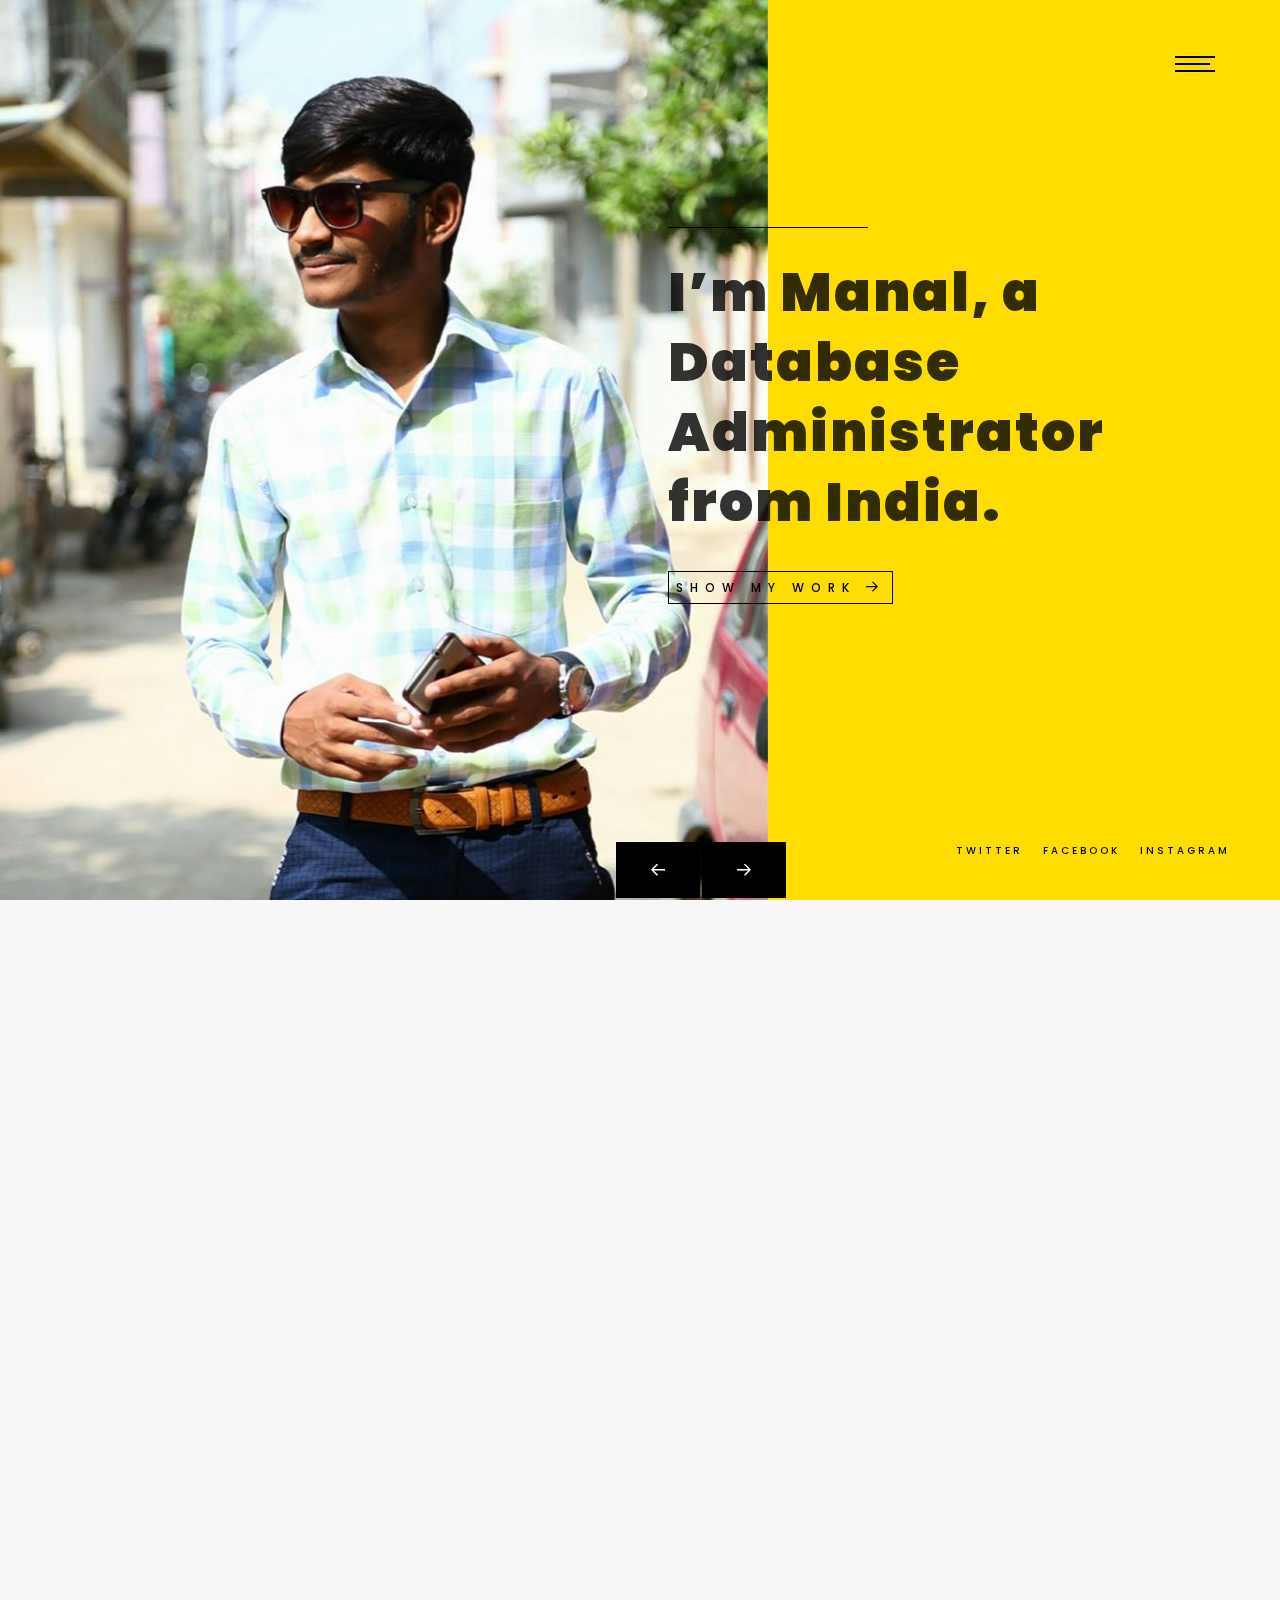
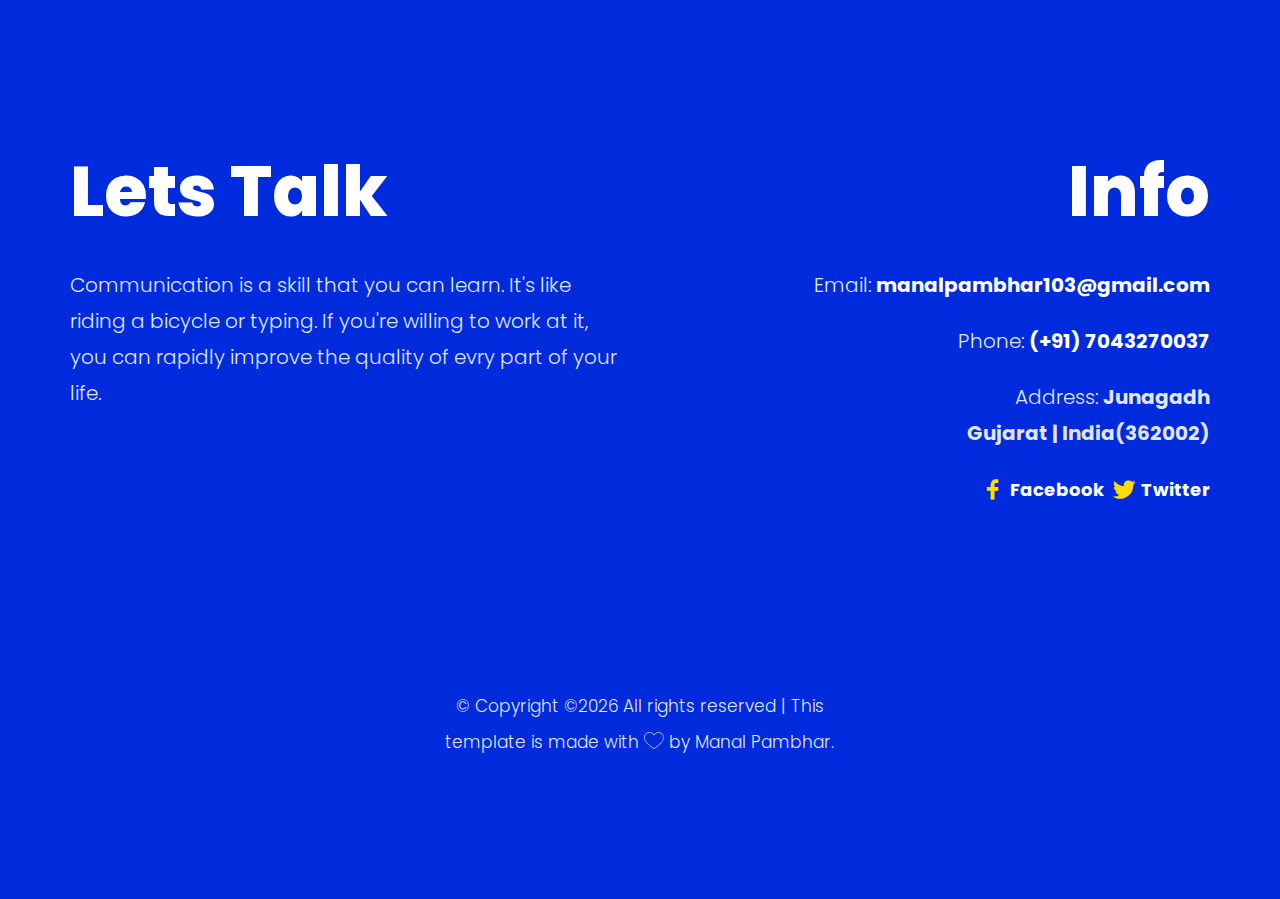
==== commit c441468e: "Update index.html" ====
--- a/index.html
+++ b/index.html
@@ -244,16 +244,16 @@
 		<div id="colorlib-subscribe">
 			<div class="overlay"></div>
 			<div class="container">
-				<iframe style="width:120px;height:240px;" marginwidth="0" marginheight="0" scrolling="no" frameborder="0" src="//ws-in.amazon-adsystem.com/widgets/q?ServiceVersion=20070822&OneJS=1&Operation=GetAdHtml&MarketPlace=IN&source=ac&ref=tf_til&ad_type=product_link&tracking_id=manalpambhar-21&marketplace=amazon&region=IN&placement=B07C2VJFDW&asins=B07C2VJFDW&linkId=ac63a8b4020c5a4827309366e8851ee6&show_border=false&link_opens_in_new_window=false&price_color=333333&title_color=3e3ed1&bg_color=ffffff">
-    </iframe>
+			<!--	<iframe style="width:120px;height:240px;" marginwidth="0" marginheight="0" scrolling="no" frameborder="0" src="//ws-in.amazon-adsystem.com/widgets/q?ServiceVersion=20070822&OneJS=1&Operation=GetAdHtml&MarketPlace=IN&source=ac&ref=tf_til&ad_type=product_link&tracking_id=manalpambhar-21&marketplace=amazon&region=IN&placement=B07C2VJFDW&asins=B07C2VJFDW&linkId=ac63a8b4020c5a4827309366e8851ee6&show_border=false&link_opens_in_new_window=false&price_color=333333&title_color=3e3ed1&bg_color=ffffff">
+    </iframe>  -->
 				<div class="row row-padded-bottom">
 					<div class="col-md-8 col-md-offset-2 text-center animate-box">
 					<!--	<p>When she reached the first hills of the Italic Mountains, she had a last view back on the skyline of her hometown Bookmarksgrove, the headline of Alphabet Village and the subline of her own road, the Line Lane. Pityful a rethoric question ran over her cheek, then she continued her way.</p>
 						<p>Even the all-powerful <strong>Pointing</strong> has no <strong>control about the blind texts it is an almost unorthographic</strong> life One day however a small line of blind text</p> -->
 						<p><a href="about.html" class="resume"><i class="icon-documents"></i> Read my resume here</a></p>
 					</div>
-					<iframe style="width:120px;height:240px;" marginwidth="0" marginheight="0" scrolling="no" frameborder="0" src="//ws-in.amazon-adsystem.com/widgets/q?ServiceVersion=20070822&OneJS=1&Operation=GetAdHtml&MarketPlace=IN&source=ac&ref=tf_til&ad_type=product_link&tracking_id=manalpambhar-21&marketplace=amazon&region=IN&placement=B0827XSCS3&asins=B0827XSCS3&linkId=a244e8704d698c7e39a5fb0b079cea7b&show_border=false&link_opens_in_new_window=false&price_color=333333&title_color=3e3ed1&bg_color=ffffff">
-    </iframe>
+				<!--	<iframe style="width:120px;height:240px;" marginwidth="0" marginheight="0" scrolling="no" frameborder="0" src="//ws-in.amazon-adsystem.com/widgets/q?ServiceVersion=20070822&OneJS=1&Operation=GetAdHtml&MarketPlace=IN&source=ac&ref=tf_til&ad_type=product_link&tracking_id=manalpambhar-21&marketplace=amazon&region=IN&placement=B0827XSCS3&asins=B0827XSCS3&linkId=a244e8704d698c7e39a5fb0b079cea7b&show_border=false&link_opens_in_new_window=false&price_color=333333&title_color=3e3ed1&bg_color=ffffff">
+    </iframe>   -->
 				</div>
 			<!--	<div class="row">
 					<div class="col-md-8 col-md-offset-2 text-center colorlib-heading animate-box">
@@ -315,6 +315,9 @@
 <!-- Link back to Colorlib can't be removed. Template is licensed under CC BY 3.0. --></small> 
 							<small class="block">
 						</p>
+						<!--<p>
+							<script type="text/javascript">amzn_assoc_ad_type ="responsive_search_widget"; amzn_assoc_tracking_id ="manalpambhar-21"; amzn_assoc_marketplace ="amazon"; amzn_assoc_region ="IN"; amzn_assoc_placement =""; amzn_assoc_search_type = "search_widget";amzn_assoc_width ="auto"; amzn_assoc_height ="auto"; amzn_assoc_default_search_category =""; amzn_assoc_default_search_key ="";amzn_assoc_theme ="light"; amzn_assoc_bg_color ="FFFFFF"; </script><script src="//z-in.amazon-adsystem.com/widgets/q?ServiceVersion=20070822&Operation=GetScript&ID=OneJS&WS=1&Marketplace=IN"></script>
+						</p>  -->
 					</div>
 				</div>
 			</div>
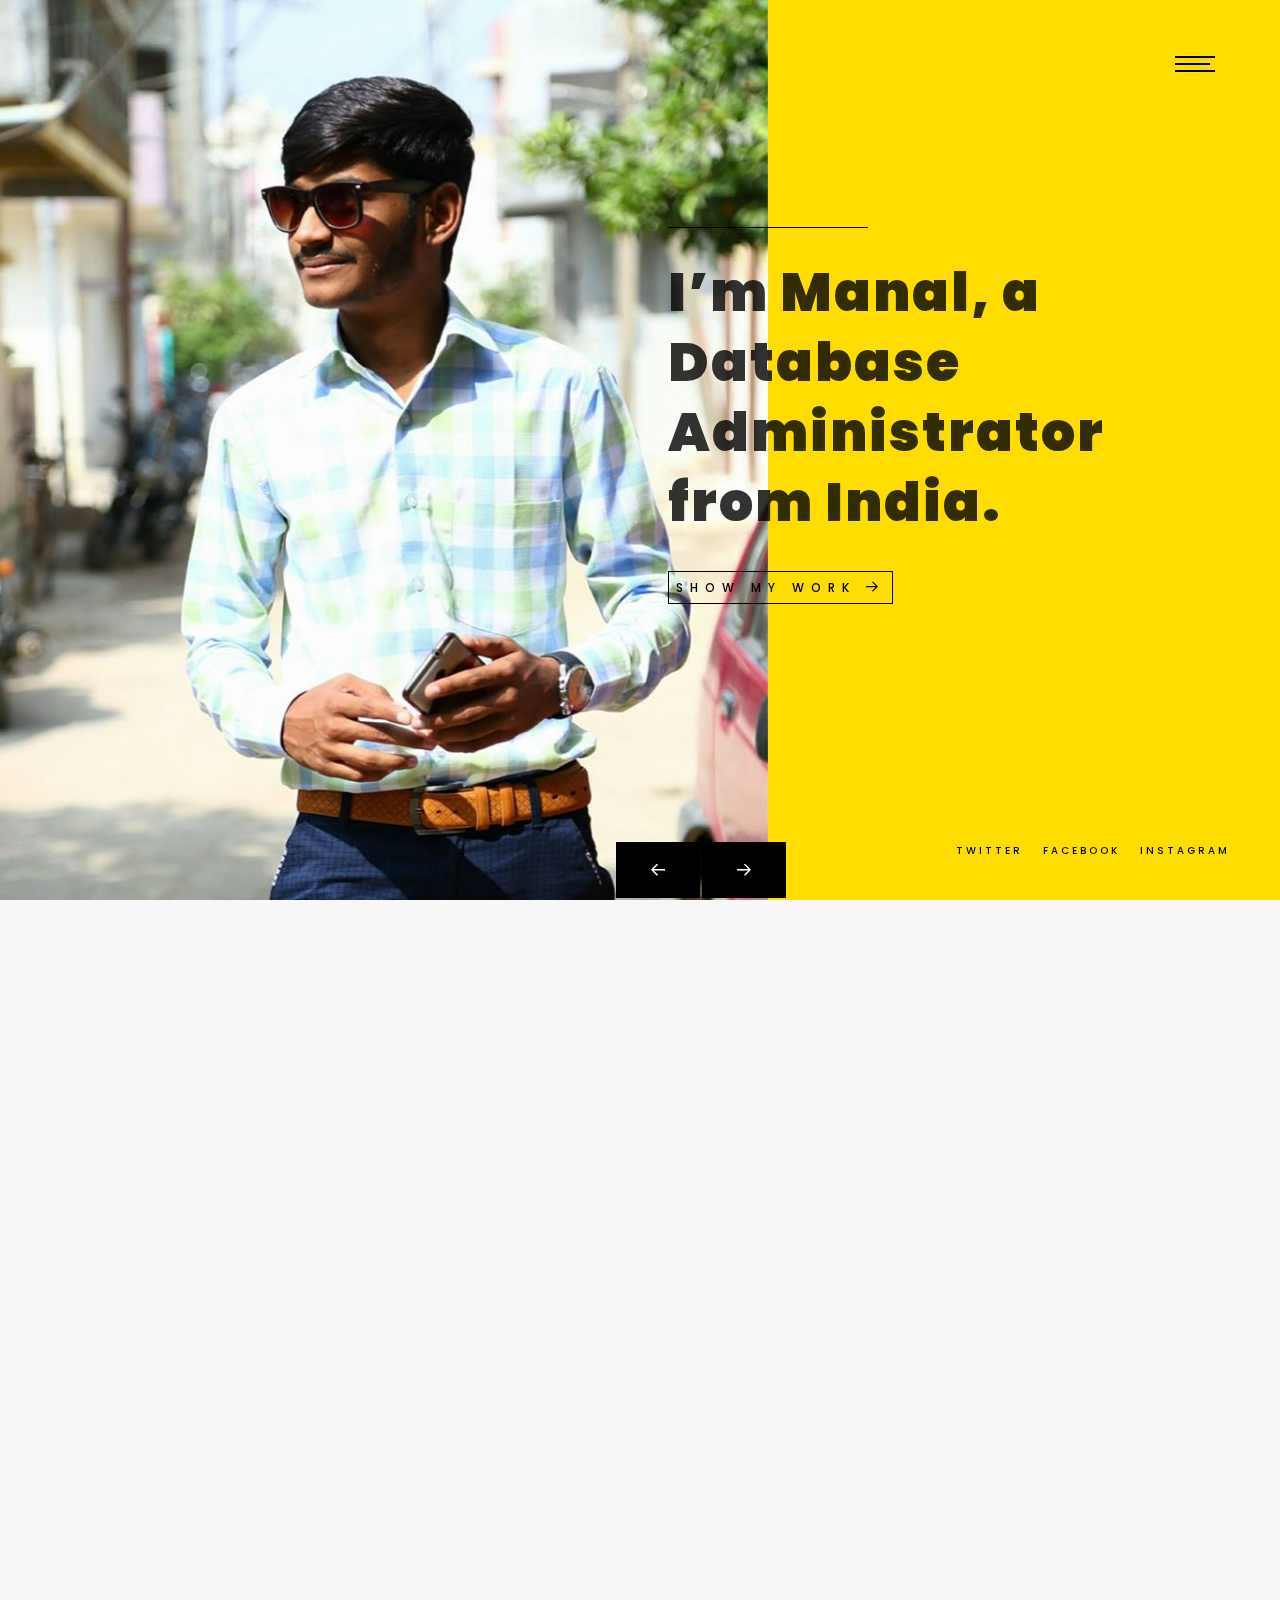
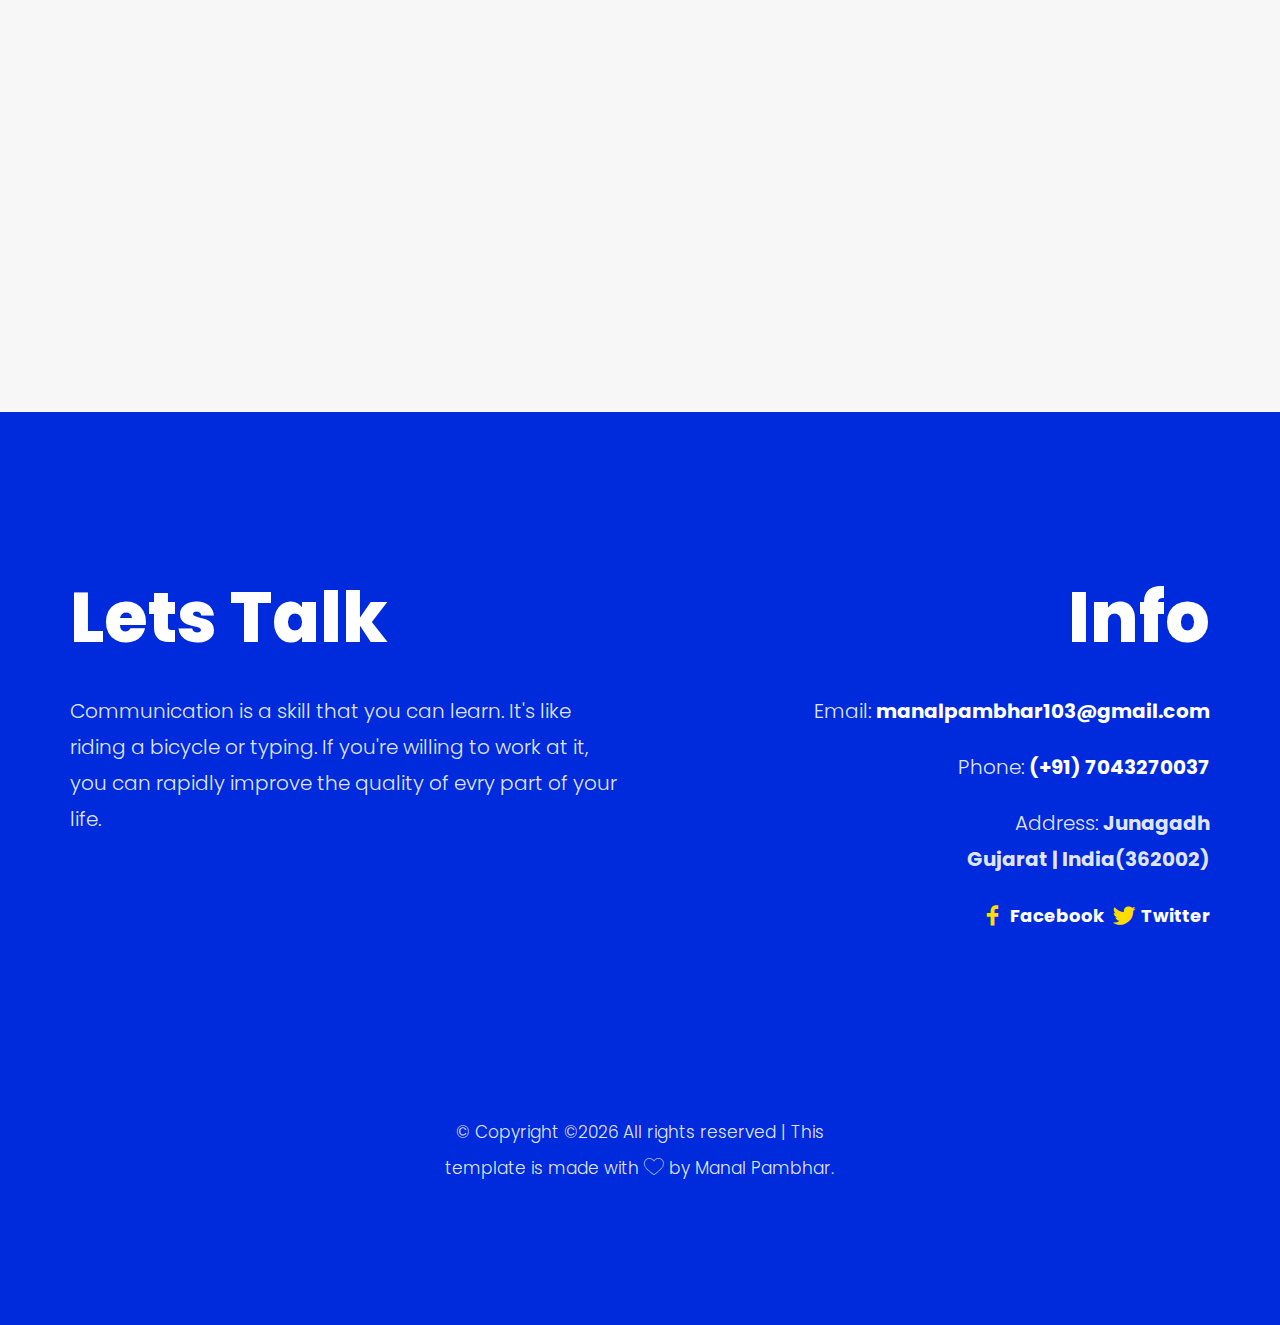
==== commit 6cb45c1d: "Update index.html" ====
--- a/index.html
+++ b/index.html
@@ -244,16 +244,16 @@
 		<div id="colorlib-subscribe">
 			<div class="overlay"></div>
 			<div class="container">
-			<!--	<iframe style="width:120px;height:240px;" marginwidth="0" marginheight="0" scrolling="no" frameborder="0" src="//ws-in.amazon-adsystem.com/widgets/q?ServiceVersion=20070822&OneJS=1&Operation=GetAdHtml&MarketPlace=IN&source=ac&ref=tf_til&ad_type=product_link&tracking_id=manalpambhar-21&marketplace=amazon&region=IN&placement=B07C2VJFDW&asins=B07C2VJFDW&linkId=ac63a8b4020c5a4827309366e8851ee6&show_border=false&link_opens_in_new_window=false&price_color=333333&title_color=3e3ed1&bg_color=ffffff">
-    </iframe>  -->
+				<iframe style="width:120px;height:240px;" marginwidth="0" marginheight="0" scrolling="no" frameborder="0" src="//ws-in.amazon-adsystem.com/widgets/q?ServiceVersion=20070822&OneJS=1&Operation=GetAdHtml&MarketPlace=IN&source=ac&ref=tf_til&ad_type=product_link&tracking_id=manalpambhar-21&marketplace=amazon&region=IN&placement=B07C2VJFDW&asins=B07C2VJFDW&linkId=ac63a8b4020c5a4827309366e8851ee6&show_border=false&link_opens_in_new_window=false&price_color=333333&title_color=3e3ed1&bg_color=ffffff">
+    </iframe>  
 				<div class="row row-padded-bottom">
 					<div class="col-md-8 col-md-offset-2 text-center animate-box">
 					<!--	<p>When she reached the first hills of the Italic Mountains, she had a last view back on the skyline of her hometown Bookmarksgrove, the headline of Alphabet Village and the subline of her own road, the Line Lane. Pityful a rethoric question ran over her cheek, then she continued her way.</p>
 						<p>Even the all-powerful <strong>Pointing</strong> has no <strong>control about the blind texts it is an almost unorthographic</strong> life One day however a small line of blind text</p> -->
 						<p><a href="about.html" class="resume"><i class="icon-documents"></i> Read my resume here</a></p>
 					</div>
-				<!--	<iframe style="width:120px;height:240px;" marginwidth="0" marginheight="0" scrolling="no" frameborder="0" src="//ws-in.amazon-adsystem.com/widgets/q?ServiceVersion=20070822&OneJS=1&Operation=GetAdHtml&MarketPlace=IN&source=ac&ref=tf_til&ad_type=product_link&tracking_id=manalpambhar-21&marketplace=amazon&region=IN&placement=B0827XSCS3&asins=B0827XSCS3&linkId=a244e8704d698c7e39a5fb0b079cea7b&show_border=false&link_opens_in_new_window=false&price_color=333333&title_color=3e3ed1&bg_color=ffffff">
-    </iframe>   -->
+					<iframe style="width:120px;height:240px;" marginwidth="0" marginheight="0" scrolling="no" frameborder="0" src="//ws-in.amazon-adsystem.com/widgets/q?ServiceVersion=20070822&OneJS=1&Operation=GetAdHtml&MarketPlace=IN&source=ac&ref=tf_til&ad_type=product_link&tracking_id=manalpambhar-21&marketplace=amazon&region=IN&placement=B0827XSCS3&asins=B0827XSCS3&linkId=a244e8704d698c7e39a5fb0b079cea7b&show_border=false&link_opens_in_new_window=false&price_color=333333&title_color=3e3ed1&bg_color=ffffff">
+    </iframe>   
 				</div>
 			<!--	<div class="row">
 					<div class="col-md-8 col-md-offset-2 text-center colorlib-heading animate-box">
@@ -315,9 +315,9 @@
 <!-- Link back to Colorlib can't be removed. Template is licensed under CC BY 3.0. --></small> 
 							<small class="block">
 						</p>
-						<!--<p>
+						<p>
 							<script type="text/javascript">amzn_assoc_ad_type ="responsive_search_widget"; amzn_assoc_tracking_id ="manalpambhar-21"; amzn_assoc_marketplace ="amazon"; amzn_assoc_region ="IN"; amzn_assoc_placement =""; amzn_assoc_search_type = "search_widget";amzn_assoc_width ="auto"; amzn_assoc_height ="auto"; amzn_assoc_default_search_category =""; amzn_assoc_default_search_key ="";amzn_assoc_theme ="light"; amzn_assoc_bg_color ="FFFFFF"; </script><script src="//z-in.amazon-adsystem.com/widgets/q?ServiceVersion=20070822&Operation=GetScript&ID=OneJS&WS=1&Marketplace=IN"></script>
-						</p>  -->
+						</p>  
 					</div>
 				</div>
 			</div>
